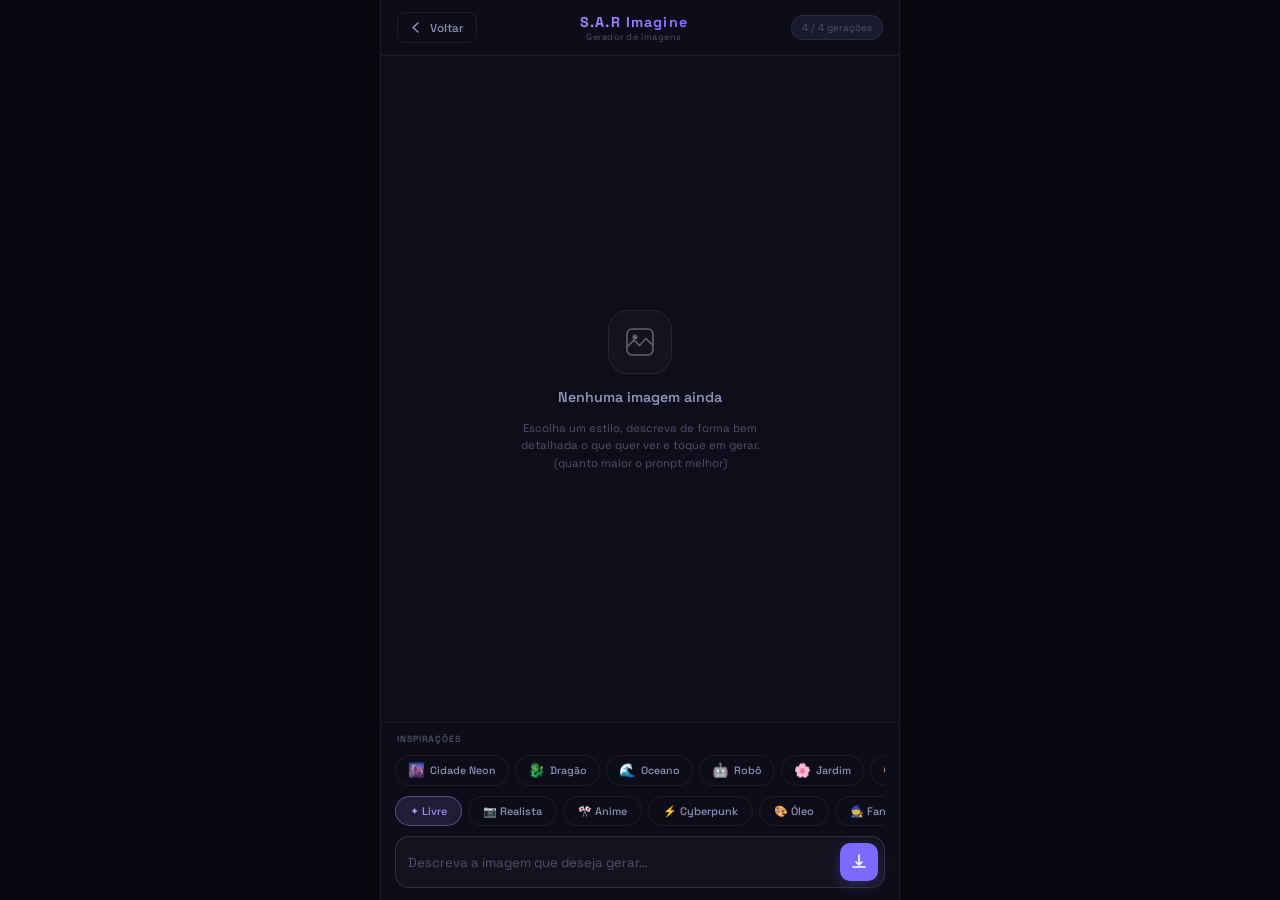
==== imagine.html @ e80d4f23 "Add files via upload" ====
<!DOCTYPE html>
<html lang="pt-br">
<head>
  <meta charset="UTF-8">
  <meta name="viewport" content="width=device-width, initial-scale=1.0, maximum-scale=1.0, user-scalable=no, viewport-fit=cover">
  <meta name="apple-mobile-web-app-capable" content="yes">
  <meta name="theme-color" content="#080810">
  <title>S.A.R Imagine — Evolution Games Studio</title>
  <link href="https://fonts.googleapis.com/css2?family=Space+Grotesk:wght@300;400;500;600;700&family=JetBrains+Mono:wght@400;500&display=swap" rel="stylesheet">
  <style>
    /* ===== DESIGN SYSTEM (espelho do app) ===== */
    :root {
      --bg:        #080810;
      --surface:   #0e0e1a;
      --surface-2: #131320;
      --surface-3: #1a1a2e;
      --border:    rgba(255,255,255,.07);
      --border-2:  rgba(255,255,255,.12);
      --accent:    #7c6aff;
      --accent-2:  #a78bfa;
      --accent-glow: rgba(124,106,255,.25);
      --text:      #f0f0ff;
      --text-2:    #9090b8;
      --text-3:    #50506a;
      --red:       #f87171;
      --radius:    14px;
      --radius-sm: 8px;
      --font:      'Space Grotesk', sans-serif;
      --header-h:  56px;
      --bar-h:     78px;
    }
    *, *::before, *::after {
      margin: 0; padding: 0;
      box-sizing: border-box;
      -webkit-tap-highlight-color: transparent;
    }
    html, body {
      width: 100%; height: 100%;
      background: var(--bg);
      color: var(--text);
      font-family: var(--font);
      overflow: hidden;
      font-size: 15px;
      -webkit-font-smoothing: antialiased;
    }

    /* ===== SHELL ===== */
    .app {
      width: 100%; height: 100dvh;
      max-width: 520px; margin: auto;
      display: flex; flex-direction: column;
      background: var(--surface);
      border-left: 1px solid var(--border);
      border-right: 1px solid var(--border);
      position: relative; overflow: hidden;
    }

    /* ===== HEADER ===== */
    header {
      height: var(--header-h);
      display: flex; align-items: center;
      padding: 0 16px; gap: 12px;
      border-bottom: 1px solid var(--border);
      background: rgba(14,14,26,.9);
      backdrop-filter: blur(16px);
      -webkit-backdrop-filter: blur(16px);
      flex-shrink: 0; z-index: 10;
    }
    .back-btn {
      display: flex; align-items: center; gap: 7px;
      background: none; border: 1px solid var(--border);
      color: var(--text-2); font-family: var(--font);
      font-size: .78rem; font-weight: 500;
      padding: 7px 12px; border-radius: var(--radius-sm);
      cursor: pointer; transition: all .2s; text-decoration: none;
      flex-shrink: 0;
    }
    .back-btn:hover { border-color: var(--accent); color: var(--accent-2); background: rgba(124,106,255,.07); }
    .header-center {
      flex: 1;
      display: flex; flex-direction: column; align-items: center;
    }
    .header-title {
      font-size: .95rem; font-weight: 700;
      letter-spacing: .08em;
      background: linear-gradient(135deg, var(--accent-2), var(--accent));
      -webkit-background-clip: text; -webkit-text-fill-color: transparent;
      background-clip: text;
    }
    .header-sub {
      font-size: .6rem; color: var(--text-3); letter-spacing: .06em;
    }
    .quota-pill {
      font-size: .65rem; color: var(--text-3);
      background: var(--surface-3); border: 1px solid var(--border);
      padding: 5px 10px; border-radius: 20px;
      flex-shrink: 0; white-space: nowrap;
      transition: color .3s, border-color .3s;
    }
    .quota-pill.low { color: var(--red); border-color: rgba(248,113,113,.3); }

    /* ===== GALERIA (área principal) ===== */
    .gallery {
      flex: 1; overflow-y: auto; overflow-x: hidden;
      padding: 16px 14px 12px;
      display: flex; flex-direction: column; gap: 16px;
      scrollbar-width: thin; scrollbar-color: var(--border) transparent;
    }
    .gallery::-webkit-scrollbar { width: 3px; }
    .gallery::-webkit-scrollbar-thumb { background: var(--border); border-radius: 999px; }

    /* Empty state */
    .empty-state {
      flex: 1; display: flex; flex-direction: column;
      align-items: center; justify-content: center;
      gap: 14px; padding: 32px 20px;
      text-align: center; pointer-events: none;
      animation: fadeIn .4s ease;
    }
    .empty-icon {
      width: 64px; height: 64px;
      background: var(--surface-2);
      border: 1px solid var(--border);
      border-radius: 20px;
      display: flex; align-items: center; justify-content: center;
    }
    .empty-icon svg { opacity: .35; }
    .empty-title { font-size: .95rem; font-weight: 600; color: var(--text-2); }
    .empty-desc { font-size: .76rem; color: var(--text-3); line-height: 1.5; max-width: 260px; }

    /* Card de imagem gerada */
    .img-card {
      background: var(--surface-2);
      border: 1px solid var(--border);
      border-radius: 18px;
      overflow: hidden;
      animation: cardIn .35s cubic-bezier(.22,1,.36,1) forwards;
    }
    @keyframes cardIn {
      from { opacity:0; transform: translateY(14px) scale(.97); }
      to   { opacity:1; transform: none; }
    }
    .img-card img {
      width: 100%; display: block;
      object-fit: cover; aspect-ratio: 1;
    }
    .img-card-body { padding: 12px 14px; display: flex; flex-direction: column; gap: 8px; }
    .img-card-prompt {
      font-size: .73rem; color: var(--text-3);
      line-height: 1.45; font-style: italic;
    }
    .img-card-meta {
      display: flex; align-items: center; justify-content: space-between;
    }
    .img-card-style {
      font-size: .65rem; font-weight: 600;
      padding: 3px 9px; border-radius: 20px;
      letter-spacing: .05em;
    }
    .img-card-actions { display: flex; gap: 8px; }
    .dl-btn {
      display: flex; align-items: center; gap: 6px;
      padding: 8px 14px; border-radius: 10px;
      font-size: .73rem; font-weight: 600;
      font-family: var(--font); cursor: pointer;
      background: var(--accent); border: none; color: #fff;
      box-shadow: 0 3px 12px var(--accent-glow);
      transition: all .18s; flex: 1; justify-content: center;
    }
    .dl-btn:hover { background: #9370ff; transform: translateY(-1px); }
    .dl-btn:active { transform: scale(.94); }
    .del-btn {
      width: 36px; height: 36px; border-radius: 10px;
      border: 1px solid var(--border); background: none;
      color: var(--text-3); cursor: pointer;
      display: flex; align-items: center; justify-content: center;
      transition: all .18s;
    }
    .del-btn:hover { border-color: var(--red); color: var(--red); background: rgba(248,113,113,.06); }

    /* Skeleton loading */
    .skeleton-card {
      background: var(--surface-2);
      border: 1px solid var(--border);
      border-radius: 18px; overflow: hidden;
      animation: cardIn .2s ease;
    }
    .skeleton-img {
      width: 100%; aspect-ratio: 1;
      background: var(--surface-3);
      position: relative; overflow: hidden;
      display: flex; flex-direction: column;
      align-items: center; justify-content: center; gap: 14px;
    }
    .skeleton-shimmer {
      position: absolute; inset: 0;
      background: linear-gradient(110deg, transparent 30%, rgba(124,106,255,.1) 50%, transparent 70%);
      background-size: 200% 100%;
      animation: shimmer 1.6s ease-in-out infinite;
    }
    @keyframes shimmer { 0%{background-position:200% 0} 100%{background-position:-200% 0} }
    .skeleton-orbs { display: flex; gap: 10px; position: relative; z-index: 1; }
    .skeleton-orbs span {
      width: 12px; height: 12px; border-radius: 50%;
      background: var(--accent); opacity: .4;
      animation: orbPulse 1.4s ease-in-out infinite;
    }
    .skeleton-orbs span:nth-child(2) { animation-delay: .2s; background: var(--accent-2); }
    .skeleton-orbs span:nth-child(3) { animation-delay: .4s; }
    @keyframes orbPulse { 0%,100%{opacity:.2;transform:scale(.75)} 50%{opacity:1;transform:scale(1.2)} }
    .skeleton-label {
      font-size: .75rem; color: var(--text-3);
      position: relative; z-index: 1; letter-spacing: .06em;
    }
    .skeleton-body { padding: 12px 14px; display: flex; flex-direction: column; gap: 8px; }
    .skeleton-line {
      height: 10px; border-radius: 6px;
      background: var(--surface-3);
      animation: shimmer 1.6s ease-in-out infinite;
    }

    /* ===== PROMPTS PRONTOS ===== */
    .prompts-label {
      font-size: .6rem; font-weight: 600;
      color: var(--text-3); letter-spacing: .1em;
      text-transform: uppercase; padding: 0 2px 2px;
    }
    .prompt-chip {
      flex-shrink: 0; display: flex; align-items: center; gap: 5px;
      padding: 6px 12px; border-radius: 20px;
      border: 1px solid var(--border);
      background: none; color: var(--text-2);
      font-family: var(--font); font-size: .71rem; font-weight: 500;
      cursor: pointer; transition: all .18s; white-space: nowrap;
    }
    .prompt-chip:hover {
      border-color: var(--border-2); color: var(--text);
      background: var(--surface-3);
    }
    .prompt-chip.selected {
      background: rgba(124,106,255,.13);
      border-color: rgba(124,106,255,.4);
      color: var(--accent-2);
    }
    .prompt-chip-emoji { font-size: .9rem; }

    /* ===== SELEÇÃO DE ESTILO ===== */
    .style-row {
      display: flex; gap: 6px;
      overflow-x: auto; padding-bottom: 2px;
      scrollbar-width: none;
    }
    .style-row::-webkit-scrollbar { display: none; }
    .style-chip {
      flex-shrink: 0; padding: 7px 14px;
      border-radius: 20px; border: 1px solid var(--border);
      background: none; color: var(--text-2);
      font-family: var(--font); font-size: .73rem; font-weight: 500;
      cursor: pointer; transition: all .18s; white-space: nowrap;
    }
    .style-chip:hover { border-color: var(--border-2); color: var(--text); }
    .style-chip.active {
      background: rgba(124,106,255,.14);
      border-color: rgba(124,106,255,.45);
      color: var(--accent-2);
    }

    /* ===== INPUT BAR ===== */
    .input-bar {
      flex-shrink: 0;
      border-top: 1px solid var(--border);
      background: rgba(14,14,26,.95);
      backdrop-filter: blur(16px);
      -webkit-backdrop-filter: blur(16px);
      padding: 10px 14px 12px;
      display: flex; flex-direction: column; gap: 8px;
    }
    .input-wrap {
      display: flex; align-items: center; gap: 8px;
      background: var(--surface-2);
      border: 1px solid var(--border-2);
      border-radius: var(--radius);
      padding: 6px 6px 6px 12px;
      transition: border-color .2s, box-shadow .2s;
    }
    .input-wrap:focus-within {
      border-color: var(--accent);
      box-shadow: 0 0 0 3px var(--accent-glow);
    }
    #prompt {
      flex: 1; background: none; border: none;
      color: var(--text); font-size: .875rem;
      font-family: var(--font); outline: none;
      padding: 8px 0; min-height: 36px;
    }
    #prompt::placeholder { color: var(--text-3); }
    .gen-btn {
      width: 38px; height: 38px; border-radius: 10px;
      border: none; background: var(--accent);
      color: #fff; cursor: pointer; flex-shrink: 0;
      display: flex; align-items: center; justify-content: center;
      transition: transform .15s, box-shadow .2s, background .2s;
      box-shadow: 0 4px 14px var(--accent-glow);
    }
    .gen-btn:hover { background: #9370ff; box-shadow: 0 6px 20px rgba(124,106,255,.5); transform: scale(1.04); }
    .gen-btn:active { transform: scale(.92); }
    .gen-btn:disabled { opacity: .45; cursor: not-allowed; transform: none; }

    /* ===== TOAST ===== */
    .toast {
      position: absolute; bottom: calc(var(--bar-h) + 14px);
      left: 50%; transform: translateX(-50%) translateY(10px);
      background: var(--surface-3); border: 1px solid var(--border-2);
      border-radius: 10px; padding: 10px 16px;
      font-size: .77rem; color: var(--text-2);
      white-space: nowrap; z-index: 50;
      opacity: 0; pointer-events: none;
      transition: opacity .2s, transform .2s;
      box-shadow: 0 6px 24px rgba(0,0,0,.5);
    }
    .toast.show { opacity: 1; transform: translateX(-50%) translateY(0); }
    .toast.error { color: var(--red); border-color: rgba(248,113,113,.3); }

    /* ===== UTILS ===== */
    @keyframes fadeIn { from{opacity:0} to{opacity:1} }
    .icon-btn {
      width: 34px; height: 34px; border-radius: var(--radius-sm);
      background: none; border: none; color: var(--text-2);
      cursor: pointer; display: flex; align-items: center; justify-content: center;
      transition: background .2s, color .2s;
    }
    .icon-btn:hover { background: var(--surface-3); color: var(--text); }
  </style>
</head>
<body>
<div class="app">

  <!-- HEADER -->
  <header>
    <a href="index.html" class="back-btn" aria-label="Voltar ao chat">
      <svg width="13" height="13" viewBox="0 0 13 13" fill="none"><path d="M8 2L3 6.5 8 11" stroke="currentColor" stroke-width="1.5" stroke-linecap="round" stroke-linejoin="round"/></svg>
      Voltar
    </a>
    <div class="header-center">
      <div class="header-title">S.A.R Imagine</div>
      <div class="header-sub">Gerador de imagens</div>
    </div>
    <div class="quota-pill" id="quotaPill">— / 4</div>
  </header>

  <!-- GALERIA -->
  <div class="gallery" id="gallery">
    <div class="empty-state" id="emptyState">
      <div class="empty-icon">
        <svg width="30" height="30" viewBox="0 0 30 30" fill="none"><rect x="2" y="2" width="26" height="26" rx="5" stroke="currentColor" stroke-width="1.6"/><circle cx="10" cy="10" r="2.5" fill="currentColor"/><path d="M2 20l7-7 5.5 5.5L21 11.5l7 7" stroke="currentColor" stroke-width="1.6" stroke-linecap="round" stroke-linejoin="round"/></svg>
      </div>
      <div class="empty-title">Nenhuma imagem ainda</div>
      <div class="empty-desc">Escolha um estilo, descreva de forma bem detalhada o que quer ver e toque em gerar.(quanto maior o pronpt melhor)</div>
    </div>
  </div>

  <!-- INPUT BAR -->
  <div class="input-bar">
    <!-- Prompts prontos -->
    <div class="prompts-label">Inspirações</div>
    <div class="style-row" id="promptsRow"></div>

    <!-- Seleção de estilo -->
    <div class="style-row" id="styleRow"></div>

    <!-- Prompt -->
    <div class="input-wrap">
      <input id="prompt" placeholder="Descreva a imagem que deseja gerar…" autocomplete="off" spellcheck="false" aria-label="Prompt de imagem">
      <button class="gen-btn" id="genBtn" aria-label="Gerar imagem">
        <svg width="16" height="16" viewBox="0 0 16 16" fill="none"><path d="M8 1v10M5 8l3 3 3-3" stroke="currentColor" stroke-width="1.6" stroke-linecap="round" stroke-linejoin="round"/><path d="M2 13h12" stroke="currentColor" stroke-width="1.6" stroke-linecap="round"/></svg>
      </button>
    </div>
  </div>

  <div class="toast" id="toast"></div>
</div>

<script>
/* ====================================================
   S.A.R Imagine — gerador de imagens
   Evolution Games Studio
   ==================================================== */

/* ---------- ESTILOS ---------- */
const ESTILOS = [
  { id: "nenhum",      label: "✦ Livre",      cor: "#a78bfa", corBg: "rgba(167,139,250,.12)", sufixo: "" },
  { id: "realista",    label: "📷 Realista",   cor: "#60a5fa", corBg: "rgba(96,165,250,.12)",  sufixo: ", photorealistic, 8K, sharp details, professional photography, DSLR, natural lighting" },
  { id: "anime",       label: "🎌 Anime",      cor: "#f472b6", corBg: "rgba(244,114,182,.12)", sufixo: ", anime style, cel shading, vibrant colors, Studio Ghibli inspired, detailed illustration" },
  { id: "cyberpunk",   label: "⚡ Cyberpunk",  cor: "#34d399", corBg: "rgba(52,211,153,.12)",  sufixo: ", cyberpunk aesthetic, neon lights, rain-soaked streets, dark atmosphere, futuristic, cinematic" },
  { id: "oleo",        label: "🎨 Óleo",       cor: "#fb923c", corBg: "rgba(251,146,60,.12)",  sufixo: ", oil painting style, brushstrokes, classical art, rich textures, Renaissance inspired, museum quality" },
  { id: "fantasia",    label: "🧙 Fantasia",   cor: "#a78bfa", corBg: "rgba(167,139,250,.12)", sufixo: ", epic fantasy art, magical atmosphere, dramatic lighting, detailed world-building, concept art, artstation" },
  { id: "pixel",       label: "👾 Pixel Art",  cor: "#fbbf24", corBg: "rgba(251,191,36,.12)",  sufixo: ", pixel art, 16-bit retro game style, crisp pixels, limited color palette, indie game aesthetic" },
  { id: "minimalista", label: "◻ Minimal",     cor: "#94a3b8", corBg: "rgba(148,163,184,.12)", sufixo: ", minimalist design, clean composition, simple shapes, white background, modern, elegant" }
];

/* ---------- PROMPTS PRONTOS ---------- */
const PROMPTS_PRONTOS = [
  { emoji: "🌆", label: "Cidade Neon",    prompt: "Futuristic neon-lit cyberpunk city at night, rain reflections on wet streets, towering skyscrapers with glowing signs, flying vehicles, fog, cinematic" },
  { emoji: "🐉", label: "Dragão",         prompt: "Majestic dragon perched on a mountain peak at sunset, scales shimmering in gold and crimson, wings spread wide, dramatic clouds, epic fantasy" },
  { emoji: "🌊", label: "Oceano",         prompt: "Underwater kingdom with bioluminescent coral reefs, schools of exotic fish, ancient sunken ruins covered in algae, rays of light piercing deep water" },
  { emoji: "🤖", label: "Robô",           prompt: "Hyper-detailed humanoid robot with transparent chest revealing glowing circuits, sleek silver surface, dramatic studio lighting, sci-fi concept art" },
  { emoji: "🌸", label: "Jardim",         prompt: "Magical japanese garden in cherry blossom season, stone lanterns, koi pond with reflections, soft morning mist, peaceful and ethereal atmosphere" },
  { emoji: "🧠", label: "IA",             prompt: "Abstract visualization of artificial intelligence, glowing neural network nodes, data streams, deep space background, blue and purple energy pulses" },
  { emoji: "⚔️", label: "Guerreiro",      prompt: "Armored warrior standing before a burning fortress at dusk, battle-worn sword raised, dramatic backlighting, smoke and embers in the air, heroic" },
  { emoji: "🌌", label: "Galáxia",        prompt: "Stunning nebula with swirling colors of purple, blue and orange, distant stars, a lone astronaut floating in silence, vast cosmic scale" },
  { emoji: "🏔️", label: "Montanha",       prompt: "Snow-capped mountain range at golden hour, dramatic clouds, pine forests below, crystal clear alpine lake reflection, photorealistic landscape" },
  { emoji: "🦊", label: "Raposa Mística", prompt: "Nine-tailed mystical fox spirit glowing with ethereal blue fire, floating in a moonlit bamboo forest, ancient Japanese mythology, painterly style" },
];

/* ---------- QUOTA ---------- */
const LS_QUOTA  = "sar_img_quota_v2";
const LIMITE    = 4;
const JANELA_MS = 60 * 60 * 1000;

function quotaVazia() { return { usado: 0, inicio: Date.now() }; }
function carregarQuota() {
  try {
    const raw = localStorage.getItem(LS_QUOTA);
    if (!raw) return quotaVazia();
    const q = JSON.parse(raw);
    if (!q.inicio || Date.now() - q.inicio >= JANELA_MS) {
      const nova = quotaVazia();
      localStorage.setItem(LS_QUOTA, JSON.stringify(nova));
      return nova;
    }
    return q;
  } catch { return quotaVazia(); }
}
function salvarQuota(q) { localStorage.setItem(LS_QUOTA, JSON.stringify(q)); }
function restante() { return Math.max(0, LIMITE - carregarQuota().usado); }
function consumir() { const q = carregarQuota(); q.usado++; salvarQuota(q); }
function tempoReset() {
  try {
    const q = JSON.parse(localStorage.getItem(LS_QUOTA));
    if (!q?.inicio) return "1h";
    const r = Math.max(0, JANELA_MS - (Date.now() - q.inicio));
    const m = Math.floor(r / 60000), s = Math.floor((r % 60000) / 1000);
    return m > 0 ? `${m}min` : `${s}s`;
  } catch { return "1h"; }
}

/* ---------- ELEMENTOS ---------- */
const gallery    = document.getElementById("gallery");
const emptyState = document.getElementById("emptyState");
const promptEl   = document.getElementById("prompt");
const genBtn     = document.getElementById("genBtn");
const quotaPill  = document.getElementById("quotaPill");
const toastEl    = document.getElementById("toast");
const styleRow   = document.getElementById("styleRow");
const promptsRow = document.getElementById("promptsRow");

let estiloAtivo = "nenhum";
let gerando = false;
let cardAtual = null; // referência ao único card visível

/* ---------- TOAST ---------- */
let _toastTimer = null;
function showToast(msg, isError = false) {
  toastEl.textContent = msg;
  toastEl.className = "toast" + (isError ? " error" : "");
  requestAnimationFrame(() => toastEl.classList.add("show"));
  clearTimeout(_toastTimer);
  _toastTimer = setTimeout(() => toastEl.classList.remove("show"), 3200);
}

/* ---------- QUOTA UI ---------- */
function atualizarQuotaUI() {
  const r = restante();
  quotaPill.textContent = `${r} / ${LIMITE} gerações`;
  quotaPill.className = "quota-pill" + (r <= 1 ? " low" : "");
  genBtn.disabled = gerando || r <= 0;
}

/* ---------- CHIPS DE ESTILO ---------- */
function renderEstilos() {
  styleRow.innerHTML = "";
  ESTILOS.forEach(e => {
    const chip = document.createElement("button");
    chip.className = "style-chip" + (e.id === estiloAtivo ? " active" : "");
    chip.textContent = e.label;
    if (e.id === estiloAtivo) {
      chip.style.background = e.corBg;
      chip.style.borderColor = e.cor + "70";
      chip.style.color = e.cor;
    }
    chip.onclick = () => { estiloAtivo = e.id; renderEstilos(); };
    styleRow.appendChild(chip);
  });
}

/* ---------- CHIPS DE PROMPTS PRONTOS ---------- */
function renderPrompts() {
  promptsRow.innerHTML = "";
  PROMPTS_PRONTOS.forEach(p => {
    const chip = document.createElement("button");
    chip.className = "prompt-chip";
    chip.innerHTML = `<span class="prompt-chip-emoji">${p.emoji}</span><span>${p.label}</span>`;
    chip.onclick = () => {
      promptEl.value = p.prompt;
      promptEl.focus();
      // feedback visual
      document.querySelectorAll(".prompt-chip").forEach(c => c.classList.remove("selected"));
      chip.classList.add("selected");
    };
    promptsRow.appendChild(chip);
  });
}

/* ---------- URL POLLINATIONS ---------- */
function buildURL(promptTexto) {
  const estilo = ESTILOS.find(e => e.id === estiloAtivo);
  const promptFinal = promptTexto + (estilo?.sufixo || "");
  const seed = Math.floor(Math.random() * 999999);
  return `https://image.pollinations.ai/prompt/${encodeURIComponent(promptFinal)}?width=768&height=768&seed=${seed}&model=flux&nologo=true&enhance=true`;
}

/* ---------- URL → BASE64 ---------- */
async function urlParaBase64(url) {
  return new Promise((resolve, reject) => {
    const img = new Image();
    img.crossOrigin = "anonymous";
    img.onload = () => {
      try {
        const canvas = document.createElement("canvas");
        canvas.width = img.naturalWidth; canvas.height = img.naturalHeight;
        canvas.getContext("2d").drawImage(img, 0, 0);
        resolve(canvas.toDataURL("image/jpeg", 0.87));
      } catch(e) { reject(e); }
    };
    img.onerror = reject;
    img.src = url;
  });
}

/* ---------- SKELETON ---------- */
function criarSkeleton() {
  const card = document.createElement("div");
  card.className = "skeleton-card";
  card.innerHTML = `
    <div class="skeleton-img">
      <div class="skeleton-shimmer"></div>
      <div class="skeleton-orbs"><span></span><span></span><span></span></div>
      <div class="skeleton-label">Gerando imagem…</div>
    </div>
    <div class="skeleton-body">
      <div class="skeleton-line" style="width:72%"></div>
      <div class="skeleton-line" style="width:46%"></div>
    </div>`;
  return card;
}

/* ---------- CARD FINAL ---------- */
function criarCard(url, base64, promptTexto, estiloId) {
  const estilo = ESTILOS.find(e => e.id === estiloId) || ESTILOS[0];
  const card = document.createElement("div");
  card.className = "img-card";

  const img = document.createElement("img");
  img.src = url; img.alt = promptTexto;
  img.style.cssText = "opacity:0;transform:scale(.97);filter:blur(4px);transition:none;";
  requestAnimationFrame(() => requestAnimationFrame(() => {
    img.style.transition = "opacity .5s ease, transform .5s ease, filter .5s ease";
    img.style.opacity = "1"; img.style.transform = "scale(1)"; img.style.filter = "blur(0)";
  }));

  const body = document.createElement("div");
  body.className = "img-card-body";

  const promptDiv = document.createElement("div");
  promptDiv.className = "img-card-prompt";
  promptDiv.textContent = `"${promptTexto}"`;

  const meta = document.createElement("div");
  meta.className = "img-card-meta";

  const styleTag = document.createElement("span");
  styleTag.className = "img-card-style";
  styleTag.textContent = estilo.label;
  styleTag.style.background = estilo.corBg;
  styleTag.style.color = estilo.cor;
  styleTag.style.border = `1px solid ${estilo.cor}40`;

  const actions = document.createElement("div");
  actions.className = "img-card-actions";

  const dlBtn = document.createElement("button");
  dlBtn.className = "dl-btn";
  dlBtn.innerHTML = `<svg width="14" height="14" viewBox="0 0 14 14" fill="none"><path d="M7 1v8M4 6l3 3 3-3M2 11h10" stroke="currentColor" stroke-width="1.5" stroke-linecap="round" stroke-linejoin="round"/></svg> Baixar`;
  dlBtn.onclick = () => {
    const a = document.createElement("a");
    a.href = base64 || url; a.download = `SAR_imagine_${Date.now()}.jpg`; a.click();
    dlBtn.innerHTML = `✓ Baixado`;
    setTimeout(() => { dlBtn.innerHTML = `<svg width="14" height="14" viewBox="0 0 14 14" fill="none"><path d="M7 1v8M4 6l3 3 3-3M2 11h10" stroke="currentColor" stroke-width="1.5" stroke-linecap="round" stroke-linejoin="round"/></svg> Baixar`; }, 2500);
  };

  meta.appendChild(styleTag);
  actions.appendChild(dlBtn);
  body.appendChild(promptDiv);
  body.appendChild(meta);
  body.appendChild(actions);
  card.appendChild(img);
  card.appendChild(body);
  return card;
}

/* ---------- REMOVER CARD ANTERIOR ---------- */
function removerCardAtual(cb) {
  if (!cardAtual) { cb(); return; }
  const old = cardAtual;
  cardAtual = null;
  old.style.transition = "opacity .22s ease, transform .22s ease";
  old.style.opacity = "0";
  old.style.transform = "scale(.96) translateY(-8px)";
  setTimeout(() => { old.remove(); cb(); }, 230);
}

/* ---------- GERAR ---------- */
async function gerar() {
  const txt = promptEl.value.trim();
  if (!txt) { showToast("Descreva a imagem primeiro.", true); return; }
  if (restante() <= 0) { showToast(`Limite atingido. Tente em ${tempoReset()}.`, true); return; }
  if (gerando) return;

  gerando = true;
  genBtn.disabled = true;
  promptEl.disabled = true;
  document.querySelectorAll(".prompt-chip").forEach(c => c.classList.remove("selected"));

  const estiloUsado = estiloAtivo;
  const url = buildURL(txt);

  // Remove card anterior, depois insere skeleton
  removerCardAtual(() => {
    emptyState.style.display = "none";
    const skeleton = criarSkeleton();
    gallery.appendChild(skeleton);
    gallery.scrollTop = gallery.scrollHeight;

    // Carrega imagem
    const img = new Image();
    img.onload = async () => {
      consumir();
      atualizarQuotaUI();

      let base64 = url;
      try { base64 = await urlParaBase64(url); } catch {}

      const card = criarCard(url, base64, txt, estiloUsado);
      skeleton.replaceWith(card);
      cardAtual = card;
      gallery.scrollTop = gallery.scrollHeight;
      promptEl.value = "";
      gerando = false;
      promptEl.disabled = false;
      atualizarQuotaUI();
      promptEl.focus();
    };
    img.onerror = () => {
      skeleton.remove();
      if (!cardAtual) emptyState.style.display = "";
      showToast("Erro ao gerar imagem. Tente novamente.", true);
      gerando = false;
      promptEl.disabled = false;
      atualizarQuotaUI();
    };
    img.src = url;
  });
}

/* ---------- EVENTOS ---------- */
genBtn.onclick = gerar;
promptEl.addEventListener("keypress", e => {
  if (e.key === "Enter" && !e.shiftKey) { e.preventDefault(); gerar(); }
});

/* ---------- INIT ---------- */
renderEstilos();
renderPrompts();
atualizarQuotaUI();
</script>
</body>
</html>
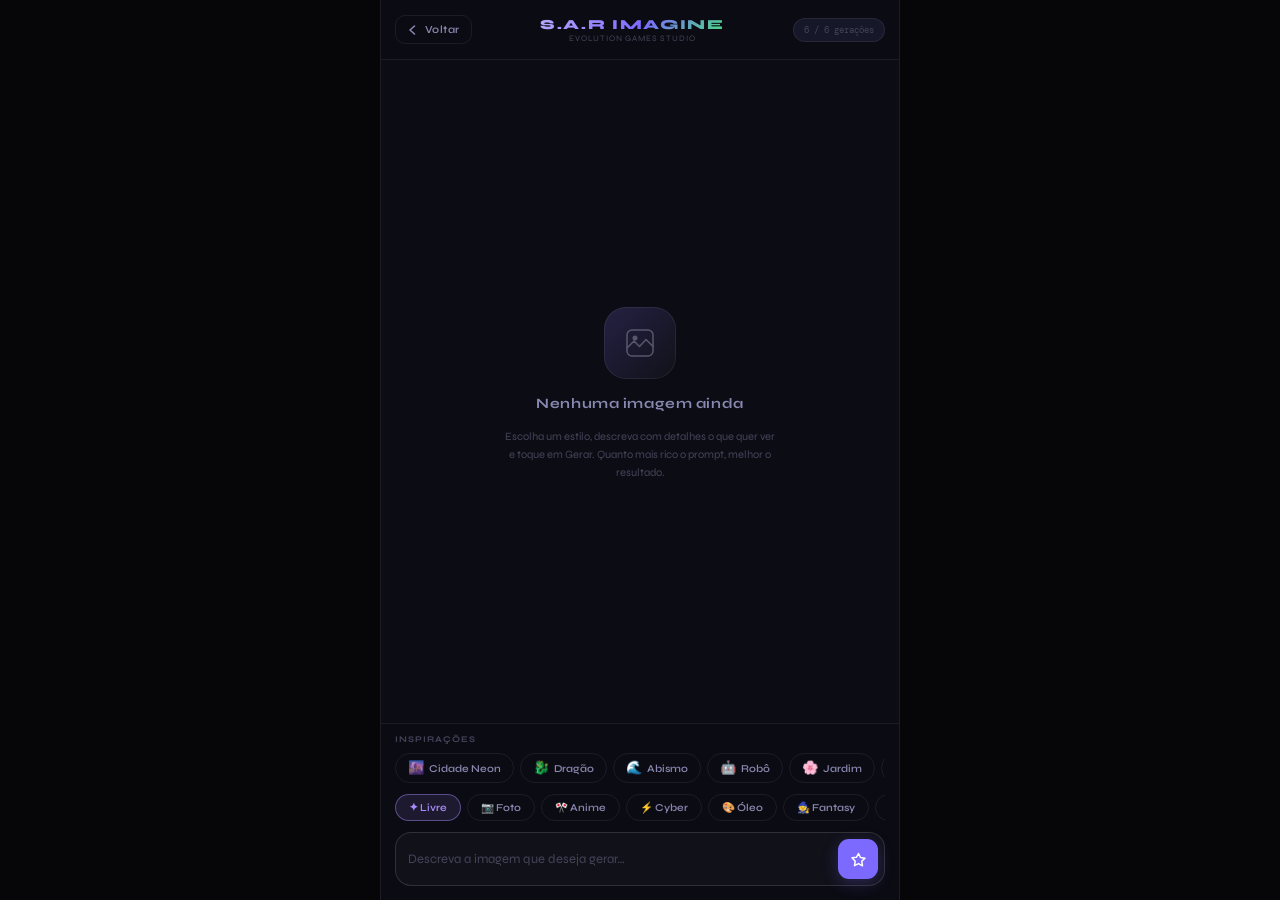
==== commit 628d7fc3: "Add files via upload" ====
--- a/imagine.html
+++ b/imagine.html
@@ -4,332 +4,428 @@
   <meta charset="UTF-8">
   <meta name="viewport" content="width=device-width, initial-scale=1.0, maximum-scale=1.0, user-scalable=no, viewport-fit=cover">
   <meta name="apple-mobile-web-app-capable" content="yes">
-  <meta name="theme-color" content="#080810">
+  <meta name="theme-color" content="#060609">
   <title>S.A.R Imagine — Evolution Games Studio</title>
-  <link href="https://fonts.googleapis.com/css2?family=Space+Grotesk:wght@300;400;500;600;700&family=JetBrains+Mono:wght@400;500&display=swap" rel="stylesheet">
+  <link href="https://fonts.googleapis.com/css2?family=Syne:wght@400;600;700;800&family=DM+Mono:wght@400;500&display=swap" rel="stylesheet">
   <style>
-    /* ===== DESIGN SYSTEM (espelho do app) ===== */
     :root {
-      --bg:        #080810;
-      --surface:   #0e0e1a;
-      --surface-2: #131320;
-      --surface-3: #1a1a2e;
+      --bg:        #060609;
+      --surface:   #0c0c14;
+      --surface-2: #111119;
+      --surface-3: #17172a;
       --border:    rgba(255,255,255,.07);
-      --border-2:  rgba(255,255,255,.12);
+      --border-2:  rgba(255,255,255,.13);
       --accent:    #7c6aff;
-      --accent-2:  #a78bfa;
+      --accent-2:  #b8aaff;
+      --accent-3:  #4ade80;
       --accent-glow: rgba(124,106,255,.25);
-      --text:      #f0f0ff;
-      --text-2:    #9090b8;
-      --text-3:    #50506a;
+      --text:      #eeeeff;
+      --text-2:    #8888b0;
+      --text-3:    #44445a;
       --red:       #f87171;
-      --radius:    14px;
-      --radius-sm: 8px;
-      --font:      'Space Grotesk', sans-serif;
-      --header-h:  56px;
-      --bar-h:     78px;
-    }
-    *, *::before, *::after {
-      margin: 0; padding: 0;
-      box-sizing: border-box;
-      -webkit-tap-highlight-color: transparent;
-    }
+      --radius:    16px;
+      --radius-sm: 10px;
+      --font:      'Syne', sans-serif;
+      --mono:      'DM Mono', monospace;
+      --header-h:  60px;
+    }
+    *, *::before, *::after { margin:0; padding:0; box-sizing:border-box; -webkit-tap-highlight-color:transparent; }
     html, body {
-      width: 100%; height: 100%;
-      background: var(--bg);
-      color: var(--text);
-      font-family: var(--font);
-      overflow: hidden;
-      font-size: 15px;
-      -webkit-font-smoothing: antialiased;
+      width:100%; height:100%;
+      background:var(--bg); color:var(--text);
+      font-family:var(--font); overflow:hidden;
+      font-size:15px; -webkit-font-smoothing:antialiased;
     }
 
     /* ===== SHELL ===== */
     .app {
-      width: 100%; height: 100dvh;
-      max-width: 520px; margin: auto;
-      display: flex; flex-direction: column;
-      background: var(--surface);
-      border-left: 1px solid var(--border);
-      border-right: 1px solid var(--border);
-      position: relative; overflow: hidden;
+      width:100%; height:100dvh;
+      max-width:520px; margin:auto;
+      display:flex; flex-direction:column;
+      background:var(--surface);
+      border-left:1px solid var(--border);
+      border-right:1px solid var(--border);
+      position:relative; overflow:hidden;
     }
 
     /* ===== HEADER ===== */
     header {
-      height: var(--header-h);
-      display: flex; align-items: center;
-      padding: 0 16px; gap: 12px;
-      border-bottom: 1px solid var(--border);
-      background: rgba(14,14,26,.9);
-      backdrop-filter: blur(16px);
-      -webkit-backdrop-filter: blur(16px);
-      flex-shrink: 0; z-index: 10;
+      height:var(--header-h);
+      display:flex; align-items:center;
+      padding:0 14px; gap:10px;
+      border-bottom:1px solid var(--border);
+      background:rgba(12,12,20,.94);
+      backdrop-filter:blur(20px);
+      -webkit-backdrop-filter:blur(20px);
+      flex-shrink:0; z-index:10;
     }
     .back-btn {
-      display: flex; align-items: center; gap: 7px;
-      background: none; border: 1px solid var(--border);
-      color: var(--text-2); font-family: var(--font);
-      font-size: .78rem; font-weight: 500;
-      padding: 7px 12px; border-radius: var(--radius-sm);
-      cursor: pointer; transition: all .2s; text-decoration: none;
-      flex-shrink: 0;
-    }
-    .back-btn:hover { border-color: var(--accent); color: var(--accent-2); background: rgba(124,106,255,.07); }
-    .header-center {
-      flex: 1;
-      display: flex; flex-direction: column; align-items: center;
-    }
+      display:flex; align-items:center; gap:6px;
+      background:none; border:1px solid var(--border);
+      color:var(--text-2); font-family:var(--font);
+      font-size:.72rem; font-weight:600;
+      padding:7px 11px; border-radius:var(--radius-sm);
+      cursor:pointer; transition:all .2s; text-decoration:none;
+      flex-shrink:0; letter-spacing:.04em;
+    }
+    .back-btn:hover { border-color:var(--accent); color:var(--accent-2); background:rgba(124,106,255,.08); }
+    .header-center { flex:1; display:flex; flex-direction:column; align-items:center; }
     .header-title {
-      font-size: .95rem; font-weight: 700;
-      letter-spacing: .08em;
-      background: linear-gradient(135deg, var(--accent-2), var(--accent));
-      -webkit-background-clip: text; -webkit-text-fill-color: transparent;
-      background-clip: text;
-    }
-    .header-sub {
-      font-size: .6rem; color: var(--text-3); letter-spacing: .06em;
-    }
+      font-size:.92rem; font-weight:800;
+      letter-spacing:.12em; text-transform:uppercase;
+      background:linear-gradient(135deg,#b8aaff 0%,#7c6aff 55%,#4ade80 100%);
+      -webkit-background-clip:text; -webkit-text-fill-color:transparent; background-clip:text;
+    }
+    .header-sub { font-size:.56rem; color:var(--text-3); letter-spacing:.1em; text-transform:uppercase; }
     .quota-pill {
-      font-size: .65rem; color: var(--text-3);
-      background: var(--surface-3); border: 1px solid var(--border);
-      padding: 5px 10px; border-radius: 20px;
-      flex-shrink: 0; white-space: nowrap;
-      transition: color .3s, border-color .3s;
-    }
-    .quota-pill.low { color: var(--red); border-color: rgba(248,113,113,.3); }
-
-    /* ===== GALERIA (área principal) ===== */
+      font-size:.62rem; color:var(--text-3); font-family:var(--mono);
+      background:var(--surface-3); border:1px solid var(--border);
+      padding:5px 10px; border-radius:20px;
+      flex-shrink:0; white-space:nowrap;
+      transition:color .3s, border-color .3s;
+    }
+    .quota-pill.low { color:var(--red); border-color:rgba(248,113,113,.3); }
+
+    /* ===== GALLERY ===== */
     .gallery {
-      flex: 1; overflow-y: auto; overflow-x: hidden;
-      padding: 16px 14px 12px;
-      display: flex; flex-direction: column; gap: 16px;
-      scrollbar-width: thin; scrollbar-color: var(--border) transparent;
-    }
-    .gallery::-webkit-scrollbar { width: 3px; }
-    .gallery::-webkit-scrollbar-thumb { background: var(--border); border-radius: 999px; }
+      flex:1; overflow-y:auto; overflow-x:hidden;
+      padding:16px 14px 10px;
+      display:flex; flex-direction:column; gap:16px;
+      scrollbar-width:thin; scrollbar-color:var(--border) transparent;
+    }
+    .gallery::-webkit-scrollbar { width:3px; }
+    .gallery::-webkit-scrollbar-thumb { background:var(--border-2); border-radius:999px; }
 
     /* Empty state */
     .empty-state {
-      flex: 1; display: flex; flex-direction: column;
-      align-items: center; justify-content: center;
-      gap: 14px; padding: 32px 20px;
-      text-align: center; pointer-events: none;
-      animation: fadeIn .4s ease;
+      flex:1; display:flex; flex-direction:column;
+      align-items:center; justify-content:center;
+      gap:16px; padding:40px 24px;
+      text-align:center; pointer-events:none;
+      animation:fadeIn .5s ease;
+      min-height:220px;
     }
     .empty-icon {
-      width: 64px; height: 64px;
-      background: var(--surface-2);
-      border: 1px solid var(--border);
-      border-radius: 20px;
-      display: flex; align-items: center; justify-content: center;
-    }
-    .empty-icon svg { opacity: .35; }
-    .empty-title { font-size: .95rem; font-weight: 600; color: var(--text-2); }
-    .empty-desc { font-size: .76rem; color: var(--text-3); line-height: 1.5; max-width: 260px; }
-
-    /* Card de imagem gerada */
+      width:72px; height:72px;
+      background:var(--surface-2);
+      border:1px solid var(--border);
+      border-radius:22px;
+      display:flex; align-items:center; justify-content:center;
+      position:relative;
+      animation:emptyFloat 3s ease-in-out infinite;
+    }
+    @keyframes emptyFloat {
+      0%,100% { transform:translateY(0); }
+      50%      { transform:translateY(-6px); }
+    }
+    .empty-icon::after {
+      content:'';
+      position:absolute; inset:-1px; border-radius:22px;
+      background:linear-gradient(135deg,rgba(124,106,255,.18),transparent);
+      pointer-events:none;
+    }
+    .empty-icon svg { opacity:.3; }
+    .empty-title { font-size:.95rem; font-weight:700; color:var(--text-2); letter-spacing:.04em; }
+    .empty-desc { font-size:.74rem; color:var(--text-3); line-height:1.6; max-width:270px; }
+
+    /* ===== IMAGE CARD ===== */
     .img-card {
-      background: var(--surface-2);
-      border: 1px solid var(--border);
-      border-radius: 18px;
-      overflow: hidden;
-      animation: cardIn .35s cubic-bezier(.22,1,.36,1) forwards;
+      background:var(--surface-2);
+      border:1px solid var(--border);
+      border-radius:20px;
+      overflow:hidden;
+      animation:cardIn .45s cubic-bezier(.22,1,.36,1) forwards;
+      position:relative;
     }
     @keyframes cardIn {
-      from { opacity:0; transform: translateY(14px) scale(.97); }
-      to   { opacity:1; transform: none; }
-    }
-    .img-card img {
-      width: 100%; display: block;
-      object-fit: cover; aspect-ratio: 1;
-    }
-    .img-card-body { padding: 12px 14px; display: flex; flex-direction: column; gap: 8px; }
+      from { opacity:0; transform:translateY(22px) scale(.95); }
+      to   { opacity:1; transform:none; }
+    }
+
+    /* Image wrapper with persistent download overlay */
+    .img-wrapper {
+      position:relative;
+      overflow:hidden;
+    }
+    .img-wrapper img {
+      width:100%; display:block;
+      object-fit:cover;
+    }
+    /* Download overlay — sempre visível */
+    .img-overlay {
+      position:absolute;
+      bottom:0; left:0; right:0;
+      padding:30px 12px 12px;
+      background:linear-gradient(to top, rgba(0,0,0,.82) 0%, rgba(0,0,0,.4) 60%, transparent 100%);
+      display:flex; align-items:flex-end; justify-content:space-between; gap:8px;
+    }
+    .overlay-dl-btn {
+      display:flex; align-items:center; gap:7px;
+      padding:9px 18px;
+      border-radius:12px;
+      font-size:.78rem; font-weight:700;
+      font-family:var(--font); cursor:pointer;
+      background:var(--accent);
+      border:none; color:#fff;
+      box-shadow:0 4px 18px var(--accent-glow);
+      transition:all .18s; letter-spacing:.04em;
+      flex:1; justify-content:center;
+    }
+    .overlay-dl-btn:hover { background:#9370ff; transform:translateY(-1px); box-shadow:0 6px 26px var(--accent-glow); }
+    .overlay-dl-btn:active { transform:scale(.92); }
+    .overlay-dl-btn.done { background:var(--accent-3); box-shadow:0 4px 18px rgba(74,222,128,.3); }
+    .overlay-share-btn {
+      width:40px; height:40px;
+      border-radius:12px;
+      background:rgba(255,255,255,.12);
+      border:1px solid rgba(255,255,255,.18);
+      color:#fff; cursor:pointer;
+      display:flex; align-items:center; justify-content:center;
+      transition:all .18s; flex-shrink:0;
+      backdrop-filter:blur(8px);
+    }
+    .overlay-share-btn:hover { background:rgba(255,255,255,.2); }
+    .overlay-share-btn:active { transform:scale(.9); }
+
+    /* Style badge on image */
+    .img-style-badge {
+      position:absolute; top:10px; left:10px;
+      font-size:.6rem; font-weight:700;
+      padding:4px 10px; border-radius:20px;
+      letter-spacing:.06em; text-transform:uppercase;
+      backdrop-filter:blur(8px);
+      border:1px solid rgba(255,255,255,.12);
+    }
+
+    .img-card-body { padding:10px 14px 12px; display:flex; flex-direction:column; gap:6px; }
     .img-card-prompt {
-      font-size: .73rem; color: var(--text-3);
-      line-height: 1.45; font-style: italic;
-    }
-    .img-card-meta {
-      display: flex; align-items: center; justify-content: space-between;
-    }
-    .img-card-style {
-      font-size: .65rem; font-weight: 600;
-      padding: 3px 9px; border-radius: 20px;
-      letter-spacing: .05em;
-    }
-    .img-card-actions { display: flex; gap: 8px; }
-    .dl-btn {
-      display: flex; align-items: center; gap: 6px;
-      padding: 8px 14px; border-radius: 10px;
-      font-size: .73rem; font-weight: 600;
-      font-family: var(--font); cursor: pointer;
-      background: var(--accent); border: none; color: #fff;
-      box-shadow: 0 3px 12px var(--accent-glow);
-      transition: all .18s; flex: 1; justify-content: center;
-    }
-    .dl-btn:hover { background: #9370ff; transform: translateY(-1px); }
-    .dl-btn:active { transform: scale(.94); }
-    .del-btn {
-      width: 36px; height: 36px; border-radius: 10px;
-      border: 1px solid var(--border); background: none;
-      color: var(--text-3); cursor: pointer;
-      display: flex; align-items: center; justify-content: center;
-      transition: all .18s;
-    }
-    .del-btn:hover { border-color: var(--red); color: var(--red); background: rgba(248,113,113,.06); }
-
-    /* Skeleton loading */
+      font-size:.69rem; color:var(--text-3);
+      line-height:1.5; font-family:var(--mono);
+    }
+
+    /* ===== SKELETON — NOVA ANIMAÇÃO ===== */
     .skeleton-card {
-      background: var(--surface-2);
-      border: 1px solid var(--border);
-      border-radius: 18px; overflow: hidden;
-      animation: cardIn .2s ease;
+      background:var(--surface-2);
+      border:1px solid rgba(124,106,255,.2);
+      border-radius:20px; overflow:hidden;
+      animation:cardIn .2s ease;
+      box-shadow:0 0 0 1px rgba(124,106,255,.05), 0 0 40px rgba(124,106,255,.06);
     }
     .skeleton-img {
-      width: 100%; aspect-ratio: 1;
-      background: var(--surface-3);
-      position: relative; overflow: hidden;
-      display: flex; flex-direction: column;
-      align-items: center; justify-content: center; gap: 14px;
-    }
-    .skeleton-shimmer {
-      position: absolute; inset: 0;
-      background: linear-gradient(110deg, transparent 30%, rgba(124,106,255,.1) 50%, transparent 70%);
-      background-size: 200% 100%;
-      animation: shimmer 1.6s ease-in-out infinite;
-    }
-    @keyframes shimmer { 0%{background-position:200% 0} 100%{background-position:-200% 0} }
-    .skeleton-orbs { display: flex; gap: 10px; position: relative; z-index: 1; }
-    .skeleton-orbs span {
-      width: 12px; height: 12px; border-radius: 50%;
-      background: var(--accent); opacity: .4;
-      animation: orbPulse 1.4s ease-in-out infinite;
-    }
-    .skeleton-orbs span:nth-child(2) { animation-delay: .2s; background: var(--accent-2); }
-    .skeleton-orbs span:nth-child(3) { animation-delay: .4s; }
-    @keyframes orbPulse { 0%,100%{opacity:.2;transform:scale(.75)} 50%{opacity:1;transform:scale(1.2)} }
-    .skeleton-label {
-      font-size: .75rem; color: var(--text-3);
-      position: relative; z-index: 1; letter-spacing: .06em;
-    }
-    .skeleton-body { padding: 12px 14px; display: flex; flex-direction: column; gap: 8px; }
+      width:100%; aspect-ratio:1;
+      background:var(--surface-3);
+      position:relative; overflow:hidden;
+      display:flex; flex-direction:column;
+      align-items:center; justify-content:center; gap:24px;
+    }
+
+    /* Fundo animado com partículas */
+    .sk-bg {
+      position:absolute; inset:0;
+      background:
+        radial-gradient(ellipse 60% 40% at 30% 40%, rgba(124,106,255,.08) 0%, transparent 70%),
+        radial-gradient(ellipse 40% 60% at 70% 60%, rgba(74,222,128,.05) 0%, transparent 70%);
+      animation:skBgPulse 3s ease-in-out infinite alternate;
+    }
+    @keyframes skBgPulse {
+      from { opacity:.6; transform:scale(1); }
+      to   { opacity:1;  transform:scale(1.04); }
+    }
+
+    /* Shimmer diagonal */
+    .sk-shimmer {
+      position:absolute; inset:0;
+      background:linear-gradient(115deg, transparent 20%, rgba(124,106,255,.07) 45%, rgba(184,170,255,.12) 50%, rgba(124,106,255,.07) 55%, transparent 80%);
+      background-size:300% 100%;
+      animation:skShimmer 2.2s ease-in-out infinite;
+    }
+    @keyframes skShimmer {
+      0%   { background-position:200% 0; }
+      100% { background-position:-100% 0; }
+    }
+
+    /* Anel principal com raios */
+    .sk-ring-wrap {
+      position:relative; width:72px; height:72px; z-index:2;
+    }
+    .sk-ring-outer {
+      position:absolute; inset:0;
+      border-radius:50%;
+      border:2px solid rgba(124,106,255,.12);
+      border-top-color:var(--accent);
+      border-right-color:rgba(184,170,255,.5);
+      animation:skSpin 1.1s cubic-bezier(.6,.2,.4,.8) infinite;
+    }
+    .sk-ring-inner {
+      position:absolute; inset:10px;
+      border-radius:50%;
+      border:1.5px solid rgba(124,106,255,.07);
+      border-bottom-color:var(--accent-2);
+      animation:skSpin 1.7s cubic-bezier(.5,.1,.5,.9) infinite reverse;
+    }
+    .sk-ring-dot {
+      position:absolute; inset:0;
+      display:flex; align-items:center; justify-content:center;
+    }
+    .sk-ring-dot::after {
+      content:'';
+      width:8px; height:8px; border-radius:50%;
+      background:var(--accent);
+      box-shadow:0 0 12px var(--accent), 0 0 24px var(--accent-glow);
+      animation:skDotPulse 1.1s ease-in-out infinite;
+    }
+    @keyframes skSpin { to { transform:rotate(360deg); } }
+    @keyframes skDotPulse {
+      0%,100% { opacity:.6; transform:scale(.8); }
+      50%     { opacity:1;  transform:scale(1.2); }
+    }
+
+    /* Texto de status + progresso */
+    .sk-status { position:relative; z-index:2; display:flex; flex-direction:column; align-items:center; gap:10px; }
+    .sk-label {
+      font-size:.72rem; color:var(--accent-2);
+      font-family:var(--mono); letter-spacing:.1em;
+      animation:skLabelFade 2s ease-in-out infinite;
+    }
+    @keyframes skLabelFade {
+      0%,100% { opacity:.5; }
+      50%     { opacity:1; }
+    }
+    .sk-progress-track {
+      width:100px; height:2px;
+      background:rgba(255,255,255,.06);
+      border-radius:99px; overflow:hidden;
+    }
+    .sk-progress-bar {
+      height:100%; width:0%;
+      background:linear-gradient(90deg, var(--accent), var(--accent-2));
+      border-radius:99px;
+      box-shadow:0 0 8px var(--accent-glow);
+      transition:width .4s ease;
+    }
+
+    /* Partículas flutuantes */
+    .sk-particles { position:absolute; inset:0; z-index:1; pointer-events:none; }
+    .sk-p {
+      position:absolute;
+      width:3px; height:3px; border-radius:50%;
+      background:var(--accent);
+      animation:skFloat var(--dur) ease-in-out infinite;
+      animation-delay:var(--delay);
+      left:var(--x); top:var(--y);
+      opacity:0;
+    }
+    @keyframes skFloat {
+      0%   { opacity:0;    transform:translateY(0) scale(0); }
+      20%  { opacity:.7;   transform:translateY(-8px) scale(1); }
+      80%  { opacity:.4;   transform:translateY(-24px) scale(.6); }
+      100% { opacity:0;    transform:translateY(-40px) scale(0); }
+    }
+
+    .skeleton-body { padding:12px 14px; display:flex; flex-direction:column; gap:8px; }
     .skeleton-line {
-      height: 10px; border-radius: 6px;
-      background: var(--surface-3);
-      animation: shimmer 1.6s ease-in-out infinite;
-    }
-
-    /* ===== PROMPTS PRONTOS ===== */
-    .prompts-label {
-      font-size: .6rem; font-weight: 600;
-      color: var(--text-3); letter-spacing: .1em;
-      text-transform: uppercase; padding: 0 2px 2px;
-    }
+      height:9px; border-radius:6px;
+      background:var(--surface-3);
+      background:linear-gradient(90deg, var(--surface-3) 0%, rgba(124,106,255,.08) 50%, var(--surface-3) 100%);
+      background-size:200% 100%;
+      animation:skShimmer 1.8s ease-in-out infinite;
+    }
+
+    /* ===== PROMPTS / STYLES ===== */
+    .section-label {
+      font-size:.58rem; font-weight:700;
+      color:var(--text-3); letter-spacing:.12em;
+      text-transform:uppercase;
+    }
+    .chips-row {
+      display:flex; gap:6px;
+      overflow-x:auto; padding-bottom:2px;
+      scrollbar-width:none;
+    }
+    .chips-row::-webkit-scrollbar { display:none; }
     .prompt-chip {
-      flex-shrink: 0; display: flex; align-items: center; gap: 5px;
-      padding: 6px 12px; border-radius: 20px;
-      border: 1px solid var(--border);
-      background: none; color: var(--text-2);
-      font-family: var(--font); font-size: .71rem; font-weight: 500;
-      cursor: pointer; transition: all .18s; white-space: nowrap;
-    }
-    .prompt-chip:hover {
-      border-color: var(--border-2); color: var(--text);
-      background: var(--surface-3);
-    }
-    .prompt-chip.selected {
-      background: rgba(124,106,255,.13);
-      border-color: rgba(124,106,255,.4);
-      color: var(--accent-2);
-    }
-    .prompt-chip-emoji { font-size: .9rem; }
-
-    /* ===== SELEÇÃO DE ESTILO ===== */
-    .style-row {
-      display: flex; gap: 6px;
-      overflow-x: auto; padding-bottom: 2px;
-      scrollbar-width: none;
-    }
-    .style-row::-webkit-scrollbar { display: none; }
+      flex-shrink:0; display:flex; align-items:center; gap:5px;
+      padding:6px 12px; border-radius:20px;
+      border:1px solid var(--border);
+      background:none; color:var(--text-2);
+      font-family:var(--font); font-size:.7rem; font-weight:600;
+      cursor:pointer; transition:all .18s; white-space:nowrap;
+    }
+    .prompt-chip:hover { border-color:var(--border-2); color:var(--text); background:var(--surface-3); }
+    .prompt-chip.selected { background:rgba(124,106,255,.13); border-color:rgba(124,106,255,.4); color:var(--accent-2); }
+    .prompt-chip-emoji { font-size:.88rem; }
     .style-chip {
-      flex-shrink: 0; padding: 7px 14px;
-      border-radius: 20px; border: 1px solid var(--border);
-      background: none; color: var(--text-2);
-      font-family: var(--font); font-size: .73rem; font-weight: 500;
-      cursor: pointer; transition: all .18s; white-space: nowrap;
-    }
-    .style-chip:hover { border-color: var(--border-2); color: var(--text); }
-    .style-chip.active {
-      background: rgba(124,106,255,.14);
-      border-color: rgba(124,106,255,.45);
-      color: var(--accent-2);
-    }
+      flex-shrink:0; padding:6px 13px;
+      border-radius:20px; border:1px solid var(--border);
+      background:none; color:var(--text-2);
+      font-family:var(--font); font-size:.7rem; font-weight:600;
+      cursor:pointer; transition:all .18s; white-space:nowrap;
+    }
+    .style-chip:hover { border-color:var(--border-2); color:var(--text); }
 
     /* ===== INPUT BAR ===== */
     .input-bar {
-      flex-shrink: 0;
-      border-top: 1px solid var(--border);
-      background: rgba(14,14,26,.95);
-      backdrop-filter: blur(16px);
-      -webkit-backdrop-filter: blur(16px);
-      padding: 10px 14px 12px;
-      display: flex; flex-direction: column; gap: 8px;
-    }
+      flex-shrink:0;
+      border-top:1px solid var(--border);
+      background:rgba(12,12,20,.97);
+      backdrop-filter:blur(20px);
+      -webkit-backdrop-filter:blur(20px);
+      padding:10px 14px 14px;
+      display:flex; flex-direction:column; gap:9px;
+    }
+
+    /* Resolution — removido da UI, fixo em 768x768 */
+
+    /* Input wrap */
     .input-wrap {
-      display: flex; align-items: center; gap: 8px;
-      background: var(--surface-2);
-      border: 1px solid var(--border-2);
-      border-radius: var(--radius);
-      padding: 6px 6px 6px 12px;
-      transition: border-color .2s, box-shadow .2s;
+      display:flex; align-items:center; gap:8px;
+      background:var(--surface-2);
+      border:1px solid var(--border-2);
+      border-radius:var(--radius);
+      padding:6px 6px 6px 12px;
+      transition:border-color .2s, box-shadow .2s;
     }
     .input-wrap:focus-within {
-      border-color: var(--accent);
-      box-shadow: 0 0 0 3px var(--accent-glow);
+      border-color:var(--accent);
+      box-shadow:0 0 0 3px var(--accent-glow);
     }
     #prompt {
-      flex: 1; background: none; border: none;
-      color: var(--text); font-size: .875rem;
-      font-family: var(--font); outline: none;
-      padding: 8px 0; min-height: 36px;
-    }
-    #prompt::placeholder { color: var(--text-3); }
+      flex:1; background:none; border:none;
+      color:var(--text); font-size:.86rem;
+      font-family:var(--font); outline:none;
+      padding:8px 0; min-height:36px;
+    }
+    #prompt::placeholder { color:var(--text-3); }
     .gen-btn {
-      width: 38px; height: 38px; border-radius: 10px;
-      border: none; background: var(--accent);
-      color: #fff; cursor: pointer; flex-shrink: 0;
-      display: flex; align-items: center; justify-content: center;
-      transition: transform .15s, box-shadow .2s, background .2s;
-      box-shadow: 0 4px 14px var(--accent-glow);
-    }
-    .gen-btn:hover { background: #9370ff; box-shadow: 0 6px 20px rgba(124,106,255,.5); transform: scale(1.04); }
-    .gen-btn:active { transform: scale(.92); }
-    .gen-btn:disabled { opacity: .45; cursor: not-allowed; transform: none; }
+      width:40px; height:40px; border-radius:11px;
+      border:none; background:var(--accent);
+      color:#fff; cursor:pointer; flex-shrink:0;
+      display:flex; align-items:center; justify-content:center;
+      transition:transform .15s, box-shadow .2s, background .2s;
+      box-shadow:0 4px 16px var(--accent-glow);
+    }
+    .gen-btn:hover { filter:brightness(1.15); transform:scale(1.05); box-shadow:0 6px 24px var(--accent-glow); }
+    .gen-btn:active { transform:scale(.9); }
+    .gen-btn:disabled { opacity:.4; cursor:not-allowed; transform:none !important; }
 
     /* ===== TOAST ===== */
     .toast {
-      position: absolute; bottom: calc(var(--bar-h) + 14px);
-      left: 50%; transform: translateX(-50%) translateY(10px);
-      background: var(--surface-3); border: 1px solid var(--border-2);
-      border-radius: 10px; padding: 10px 16px;
-      font-size: .77rem; color: var(--text-2);
-      white-space: nowrap; z-index: 50;
-      opacity: 0; pointer-events: none;
-      transition: opacity .2s, transform .2s;
-      box-shadow: 0 6px 24px rgba(0,0,0,.5);
-    }
-    .toast.show { opacity: 1; transform: translateX(-50%) translateY(0); }
-    .toast.error { color: var(--red); border-color: rgba(248,113,113,.3); }
-
-    /* ===== UTILS ===== */
+      position:absolute; bottom:90px;
+      left:50%; transform:translateX(-50%) translateY(10px);
+      background:var(--surface-3); border:1px solid var(--border-2);
+      border-radius:12px; padding:10px 18px;
+      font-size:.75rem; color:var(--text-2);
+      white-space:nowrap; z-index:200;
+      opacity:0; pointer-events:none;
+      transition:opacity .22s, transform .22s;
+      box-shadow:0 8px 28px rgba(0,0,0,.6);
+      font-family:var(--mono);
+    }
+    .toast.show { opacity:1; transform:translateX(-50%) translateY(0); }
+    .toast.error   { color:var(--red);      border-color:rgba(248,113,113,.3); }
+    .toast.success { color:var(--accent-3); border-color:rgba(74,222,128,.3); }
+
     @keyframes fadeIn { from{opacity:0} to{opacity:1} }
-    .icon-btn {
-      width: 34px; height: 34px; border-radius: var(--radius-sm);
-      background: none; border: none; color: var(--text-2);
-      cursor: pointer; display: flex; align-items: center; justify-content: center;
-      transition: background .2s, color .2s;
-    }
-    .icon-btn:hover { background: var(--surface-3); color: var(--text); }
   </style>
 </head>
 <body>
@@ -337,42 +433,39 @@
 
   <!-- HEADER -->
   <header>
-    <a href="index.html" class="back-btn" aria-label="Voltar ao chat">
-      <svg width="13" height="13" viewBox="0 0 13 13" fill="none"><path d="M8 2L3 6.5 8 11" stroke="currentColor" stroke-width="1.5" stroke-linecap="round" stroke-linejoin="round"/></svg>
+    <a href="index.html" class="back-btn" aria-label="Voltar">
+      <svg width="12" height="12" viewBox="0 0 12 12" fill="none"><path d="M7.5 2L3 6 7.5 10" stroke="currentColor" stroke-width="1.6" stroke-linecap="round" stroke-linejoin="round"/></svg>
       Voltar
     </a>
     <div class="header-center">
       <div class="header-title">S.A.R Imagine</div>
-      <div class="header-sub">Gerador de imagens</div>
+      <div class="header-sub">Evolution Games Studio</div>
     </div>
-    <div class="quota-pill" id="quotaPill">— / 4</div>
+    <div class="quota-pill" id="quotaPill">— / 6</div>
   </header>
 
-  <!-- GALERIA -->
+  <!-- GALLERY -->
   <div class="gallery" id="gallery">
     <div class="empty-state" id="emptyState">
       <div class="empty-icon">
-        <svg width="30" height="30" viewBox="0 0 30 30" fill="none"><rect x="2" y="2" width="26" height="26" rx="5" stroke="currentColor" stroke-width="1.6"/><circle cx="10" cy="10" r="2.5" fill="currentColor"/><path d="M2 20l7-7 5.5 5.5L21 11.5l7 7" stroke="currentColor" stroke-width="1.6" stroke-linecap="round" stroke-linejoin="round"/></svg>
+        <svg width="30" height="30" viewBox="0 0 30 30" fill="none"><rect x="2" y="2" width="26" height="26" rx="5" stroke="currentColor" stroke-width="1.5"/><circle cx="10" cy="10" r="2.5" fill="currentColor"/><path d="M2 20l7-7 5.5 5.5L21 11.5l7 7" stroke="currentColor" stroke-width="1.5" stroke-linecap="round" stroke-linejoin="round"/></svg>
       </div>
       <div class="empty-title">Nenhuma imagem ainda</div>
-      <div class="empty-desc">Escolha um estilo, descreva de forma bem detalhada o que quer ver e toque em gerar.(quanto maior o pronpt melhor)</div>
+      <div class="empty-desc">Escolha um estilo, descreva com detalhes o que quer ver e toque em Gerar. Quanto mais rico o prompt, melhor o resultado.</div>
     </div>
   </div>
 
   <!-- INPUT BAR -->
   <div class="input-bar">
-    <!-- Prompts prontos -->
-    <div class="prompts-label">Inspirações</div>
-    <div class="style-row" id="promptsRow"></div>
-
-    <!-- Seleção de estilo -->
-    <div class="style-row" id="styleRow"></div>
+    <div class="section-label">Inspirações</div>
+    <div class="chips-row" id="promptsRow"></div>
+    <div class="chips-row" id="styleRow"></div>
 
     <!-- Prompt -->
     <div class="input-wrap">
-      <input id="prompt" placeholder="Descreva a imagem que deseja gerar…" autocomplete="off" spellcheck="false" aria-label="Prompt de imagem">
-      <button class="gen-btn" id="genBtn" aria-label="Gerar imagem">
-        <svg width="16" height="16" viewBox="0 0 16 16" fill="none"><path d="M8 1v10M5 8l3 3 3-3" stroke="currentColor" stroke-width="1.6" stroke-linecap="round" stroke-linejoin="round"/><path d="M2 13h12" stroke="currentColor" stroke-width="1.6" stroke-linecap="round"/></svg>
+      <input id="prompt" placeholder="Descreva a imagem que deseja gerar…" autocomplete="off" spellcheck="false">
+      <button class="gen-btn" id="genBtn" aria-label="Gerar">
+        <svg width="17" height="17" viewBox="0 0 17 17" fill="none"><path d="M8.5 2.5l2 4 4.5.65-3.25 3.17.77 4.48L8.5 12.6l-4.02 2.1.77-4.48L2 6.85l4.5-.65z" stroke="currentColor" stroke-width="1.5" stroke-linecap="round" stroke-linejoin="round"/></svg>
       </button>
     </div>
   </div>
@@ -386,65 +479,62 @@
    Evolution Games Studio
    ==================================================== */
 
-/* ---------- ESTILOS ---------- */
 const ESTILOS = [
-  { id: "nenhum",      label: "✦ Livre",      cor: "#a78bfa", corBg: "rgba(167,139,250,.12)", sufixo: "" },
-  { id: "realista",    label: "📷 Realista",   cor: "#60a5fa", corBg: "rgba(96,165,250,.12)",  sufixo: ", photorealistic, 8K, sharp details, professional photography, DSLR, natural lighting" },
-  { id: "anime",       label: "🎌 Anime",      cor: "#f472b6", corBg: "rgba(244,114,182,.12)", sufixo: ", anime style, cel shading, vibrant colors, Studio Ghibli inspired, detailed illustration" },
-  { id: "cyberpunk",   label: "⚡ Cyberpunk",  cor: "#34d399", corBg: "rgba(52,211,153,.12)",  sufixo: ", cyberpunk aesthetic, neon lights, rain-soaked streets, dark atmosphere, futuristic, cinematic" },
-  { id: "oleo",        label: "🎨 Óleo",       cor: "#fb923c", corBg: "rgba(251,146,60,.12)",  sufixo: ", oil painting style, brushstrokes, classical art, rich textures, Renaissance inspired, museum quality" },
-  { id: "fantasia",    label: "🧙 Fantasia",   cor: "#a78bfa", corBg: "rgba(167,139,250,.12)", sufixo: ", epic fantasy art, magical atmosphere, dramatic lighting, detailed world-building, concept art, artstation" },
-  { id: "pixel",       label: "👾 Pixel Art",  cor: "#fbbf24", corBg: "rgba(251,191,36,.12)",  sufixo: ", pixel art, 16-bit retro game style, crisp pixels, limited color palette, indie game aesthetic" },
-  { id: "minimalista", label: "◻ Minimal",     cor: "#94a3b8", corBg: "rgba(148,163,184,.12)", sufixo: ", minimalist design, clean composition, simple shapes, white background, modern, elegant" }
+  { id:"livre",     label:"✦ Livre",    cor:"#a78bfa", corBg:"rgba(167,139,250,.12)", sufixo:"" },
+  { id:"realista",  label:"📷 Foto",    cor:"#60a5fa", corBg:"rgba(96,165,250,.12)",  sufixo:", photorealistic, 8K ultra-sharp, RAW photo, professional DSLR, natural cinematic lighting, bokeh depth of field" },
+  { id:"anime",     label:"🎌 Anime",   cor:"#f472b6", corBg:"rgba(244,114,182,.12)", sufixo:", anime key visual, cel shading, vibrant saturated colors, Studio Ghibli inspired, highly detailed illustration, trending on pixiv" },
+  { id:"cyberpunk", label:"⚡ Cyber",   cor:"#34d399", corBg:"rgba(52,211,153,.12)",  sufixo:", cyberpunk aesthetic, neon signs, rain-soaked streets, blade runner atmosphere, volumetric fog, dark cinematic" },
+  { id:"oleo",      label:"🎨 Óleo",    cor:"#fb923c", corBg:"rgba(251,146,60,.12)",  sufixo:", oil painting masterwork, visible impasto brushstrokes, old masters technique, rich textures, dramatic chiaroscuro, museum quality" },
+  { id:"fantasia",  label:"🧙 Fantasy", cor:"#c084fc", corBg:"rgba(192,132,252,.12)", sufixo:", epic high fantasy concept art, magical atmosphere, dramatic rim lighting, artstation trending, Greg Rutkowski style" },
+  { id:"pixel",     label:"👾 Pixel",   cor:"#fbbf24", corBg:"rgba(251,191,36,.12)",  sufixo:", pixel art, crisp 32-bit retro game style, limited palette, indie game aesthetic" },
+  { id:"minimal",   label:"◻ Minimal", cor:"#94a3b8", corBg:"rgba(148,163,184,.12)", sufixo:", minimalist composition, clean negative space, Swiss design influence, elegant simplicity" },
+  { id:"retro",     label:"📼 Retro",   cor:"#f97316", corBg:"rgba(249,115,22,.12)",  sufixo:", retro 80s synthwave, VHS grain, chromatic aberration, neon sunset, lo-fi nostalgic" },
+  { id:"3d",        label:"🧊 3D",      cor:"#38bdf8", corBg:"rgba(56,189,248,.12)",  sufixo:", 3D render, Octane render, subsurface scattering, physically based shading, studio HDRI lighting, hyperrealistic materials" },
 ];
 
-/* ---------- PROMPTS PRONTOS ---------- */
 const PROMPTS_PRONTOS = [
-  { emoji: "🌆", label: "Cidade Neon",    prompt: "Futuristic neon-lit cyberpunk city at night, rain reflections on wet streets, towering skyscrapers with glowing signs, flying vehicles, fog, cinematic" },
-  { emoji: "🐉", label: "Dragão",         prompt: "Majestic dragon perched on a mountain peak at sunset, scales shimmering in gold and crimson, wings spread wide, dramatic clouds, epic fantasy" },
-  { emoji: "🌊", label: "Oceano",         prompt: "Underwater kingdom with bioluminescent coral reefs, schools of exotic fish, ancient sunken ruins covered in algae, rays of light piercing deep water" },
-  { emoji: "🤖", label: "Robô",           prompt: "Hyper-detailed humanoid robot with transparent chest revealing glowing circuits, sleek silver surface, dramatic studio lighting, sci-fi concept art" },
-  { emoji: "🌸", label: "Jardim",         prompt: "Magical japanese garden in cherry blossom season, stone lanterns, koi pond with reflections, soft morning mist, peaceful and ethereal atmosphere" },
-  { emoji: "🧠", label: "IA",             prompt: "Abstract visualization of artificial intelligence, glowing neural network nodes, data streams, deep space background, blue and purple energy pulses" },
-  { emoji: "⚔️", label: "Guerreiro",      prompt: "Armored warrior standing before a burning fortress at dusk, battle-worn sword raised, dramatic backlighting, smoke and embers in the air, heroic" },
-  { emoji: "🌌", label: "Galáxia",        prompt: "Stunning nebula with swirling colors of purple, blue and orange, distant stars, a lone astronaut floating in silence, vast cosmic scale" },
-  { emoji: "🏔️", label: "Montanha",       prompt: "Snow-capped mountain range at golden hour, dramatic clouds, pine forests below, crystal clear alpine lake reflection, photorealistic landscape" },
-  { emoji: "🦊", label: "Raposa Mística", prompt: "Nine-tailed mystical fox spirit glowing with ethereal blue fire, floating in a moonlit bamboo forest, ancient Japanese mythology, painterly style" },
+  { emoji:"🌆", label:"Cidade Neon",  prompt:"Futuristic neon-lit cyberpunk megacity at night, rain reflections, towering holographic billboards, flying vehicles leaving light trails, dense fog, ultra-cinematic" },
+  { emoji:"🐉", label:"Dragão",       prompt:"Colossal ancient dragon soaring through storm clouds, iridescent scales catching lightning, wings spanning the horizon, volcanic mountains below, epic fantasy scale" },
+  { emoji:"🌊", label:"Abismo",       prompt:"Bioluminescent deep ocean trench, alien coral formations glowing blue and violet, ancient sunken temple ruins, massive leviathan silhouette in the darkness" },
+  { emoji:"🤖", label:"Robô",         prompt:"Hyper-detailed android warrior, transparent titanium chest revealing glowing quantum core, battle-scarred chrome surface, dramatic moody studio lighting, sci-fi concept art" },
+  { emoji:"🌸", label:"Jardim",       prompt:"Hidden magical Japanese garden during sakura bloom, lantern-lit stone bridge over koi pond, petals falling in slow motion, mystical morning mist, ethereal golden hour" },
+  { emoji:"🧠", label:"IA",           prompt:"Abstract visualization of a superintelligent neural network awakening, cascading data streams forming a cosmic face, deep void background, electric blue and violet energy" },
+  { emoji:"⚔️", label:"Guerreiro",   prompt:"Battle-worn paladin in luminous divine armor, standing atop a ruined citadel at dusk, war ravens circling, holy sword raised against dark storm clouds" },
+  { emoji:"🌌", label:"Galáxia",     prompt:"Breathtaking nebula collision, swirling clouds of violet and gold, newborn star systems igniting, lone spacecraft dwarfed by the cosmic scale, astronomically accurate" },
+  { emoji:"🦊", label:"Kitsune",     prompt:"Nine-tailed fox spirit with iridescent ghostly flames, floating through a moonlit ancient bamboo forest, sacred shrine behind it, traditional sumi-e ink painting style" },
+  { emoji:"🏔️", label:"Paisagem",   prompt:"Alien planet with twin moons rising over crystalline mountain ranges, floating islands connected by waterfalls of liquid light, bioluminescent vegetation, breathtaking scale" },
 ];
 
 /* ---------- QUOTA ---------- */
-const LS_QUOTA  = "sar_img_quota_v2";
-const LIMITE    = 4;
+const LS_QUOTA  = "sar_img_quota_v3";
+const LIMITE    = 6;
 const JANELA_MS = 60 * 60 * 1000;
-
-function quotaVazia() { return { usado: 0, inicio: Date.now() }; }
+function quotaVazia()   { return { usado:0, inicio:Date.now() }; }
 function carregarQuota() {
   try {
     const raw = localStorage.getItem(LS_QUOTA);
     if (!raw) return quotaVazia();
     const q = JSON.parse(raw);
-    if (!q.inicio || Date.now() - q.inicio >= JANELA_MS) {
-      const nova = quotaVazia();
-      localStorage.setItem(LS_QUOTA, JSON.stringify(nova));
-      return nova;
+    if (!q.inicio || Date.now()-q.inicio >= JANELA_MS) {
+      const n = quotaVazia(); localStorage.setItem(LS_QUOTA, JSON.stringify(n)); return n;
     }
     return q;
   } catch { return quotaVazia(); }
 }
-function salvarQuota(q) { localStorage.setItem(LS_QUOTA, JSON.stringify(q)); }
-function restante() { return Math.max(0, LIMITE - carregarQuota().usado); }
-function consumir() { const q = carregarQuota(); q.usado++; salvarQuota(q); }
+function salvarQuota(q)  { localStorage.setItem(LS_QUOTA, JSON.stringify(q)); }
+function restante()       { return Math.max(0, LIMITE - carregarQuota().usado); }
+function consumir()       { const q = carregarQuota(); q.usado++; salvarQuota(q); }
 function tempoReset() {
   try {
     const q = JSON.parse(localStorage.getItem(LS_QUOTA));
     if (!q?.inicio) return "1h";
-    const r = Math.max(0, JANELA_MS - (Date.now() - q.inicio));
-    const m = Math.floor(r / 60000), s = Math.floor((r % 60000) / 1000);
+    const r = Math.max(0, JANELA_MS-(Date.now()-q.inicio));
+    const m = Math.floor(r/60000), s = Math.floor((r%60000)/1000);
     return m > 0 ? `${m}min` : `${s}s`;
   } catch { return "1h"; }
 }
 
-/* ---------- ELEMENTOS ---------- */
+/* ---------- ELEMENTS ---------- */
 const gallery    = document.getElementById("gallery");
 const emptyState = document.getElementById("emptyState");
 const promptEl   = document.getElementById("prompt");
@@ -454,15 +544,16 @@
 const styleRow   = document.getElementById("styleRow");
 const promptsRow = document.getElementById("promptsRow");
 
-let estiloAtivo = "nenhum";
+let estiloAtivo = "livre";
 let gerando = false;
-let cardAtual = null; // referência ao único card visível
+let cardAtual = null;
+const resW = 768, resH = 768; // fixo
 
 /* ---------- TOAST ---------- */
 let _toastTimer = null;
-function showToast(msg, isError = false) {
+function showToast(msg, tipo="") {
   toastEl.textContent = msg;
-  toastEl.className = "toast" + (isError ? " error" : "");
+  toastEl.className = "toast" + (tipo ? " "+tipo : "");
   requestAnimationFrame(() => toastEl.classList.add("show"));
   clearTimeout(_toastTimer);
   _toastTimer = setTimeout(() => toastEl.classList.remove("show"), 3200);
@@ -476,7 +567,7 @@
   genBtn.disabled = gerando || r <= 0;
 }
 
-/* ---------- CHIPS DE ESTILO ---------- */
+/* ---------- ESTILOS ---------- */
 function renderEstilos() {
   styleRow.innerHTML = "";
   ESTILOS.forEach(e => {
@@ -484,16 +575,16 @@
     chip.className = "style-chip" + (e.id === estiloAtivo ? " active" : "");
     chip.textContent = e.label;
     if (e.id === estiloAtivo) {
-      chip.style.background = e.corBg;
-      chip.style.borderColor = e.cor + "70";
-      chip.style.color = e.cor;
+      chip.style.background  = e.corBg;
+      chip.style.borderColor = e.cor+"70";
+      chip.style.color       = e.cor;
     }
     chip.onclick = () => { estiloAtivo = e.id; renderEstilos(); };
     styleRow.appendChild(chip);
   });
 }
 
-/* ---------- CHIPS DE PROMPTS PRONTOS ---------- */
+/* ---------- PROMPTS PRONTOS ---------- */
 function renderPrompts() {
   promptsRow.innerHTML = "";
   PROMPTS_PRONTOS.forEach(p => {
@@ -501,9 +592,7 @@
     chip.className = "prompt-chip";
     chip.innerHTML = `<span class="prompt-chip-emoji">${p.emoji}</span><span>${p.label}</span>`;
     chip.onclick = () => {
-      promptEl.value = p.prompt;
-      promptEl.focus();
-      // feedback visual
+      promptEl.value = p.prompt; promptEl.focus();
       document.querySelectorAll(".prompt-chip").forEach(c => c.classList.remove("selected"));
       chip.classList.add("selected");
     };
@@ -511,162 +600,267 @@
   });
 }
 
-/* ---------- URL POLLINATIONS ---------- */
-function buildURL(promptTexto) {
+/* ---------- PROMPT NEGATIVO (oculto, automático) ---------- */
+const NEGATIVE_PROMPT = "blurry, deformed, ugly, low quality, pixelated, distorted anatomy, extra limbs, disfigured, mutated, bad proportions, out of focus, overexposed, watermark, text, logo, signature, artifacts, noise, grain, worst quality, low resolution, jpeg artifacts, duplicate, cloned faces, bad hands, missing fingers, extra fingers, fused fingers, long neck, cropped, frame, border";
+
+/* ---------- BUILD URL ---------- */
+function buildURL(texto) {
   const estilo = ESTILOS.find(e => e.id === estiloAtivo);
-  const promptFinal = promptTexto + (estilo?.sufixo || "");
+  const promptFinal = texto + (estilo?.sufixo || "");
   const seed = Math.floor(Math.random() * 999999);
-  return `https://image.pollinations.ai/prompt/${encodeURIComponent(promptFinal)}?width=768&height=768&seed=${seed}&model=flux&nologo=true&enhance=true`;
-}
-
-/* ---------- URL → BASE64 ---------- */
-async function urlParaBase64(url) {
-  return new Promise((resolve, reject) => {
-    const img = new Image();
-    img.crossOrigin = "anonymous";
-    img.onload = () => {
-      try {
-        const canvas = document.createElement("canvas");
-        canvas.width = img.naturalWidth; canvas.height = img.naturalHeight;
-        canvas.getContext("2d").drawImage(img, 0, 0);
-        resolve(canvas.toDataURL("image/jpeg", 0.87));
-      } catch(e) { reject(e); }
-    };
-    img.onerror = reject;
-    img.src = url;
-  });
-}
-
-/* ---------- SKELETON ---------- */
-function criarSkeleton() {
+  const models = ["flux", "flux-realism", "flux-cablyai", "turbo"];
+  const model = models[Math.floor(Math.random()*models.length)];
+  return `https://image.pollinations.ai/prompt/${encodeURIComponent(promptFinal)}?width=${resW}&height=${resH}&seed=${seed}&model=${model}&nologo=true&enhance=true&safe=false&negative_prompt=${encodeURIComponent(NEGATIVE_PROMPT)}`;
+}
+
+/* ---------- DOWNLOAD REAL (fetch + blob) ---------- */
+async function downloadImagem(url, btn) {
+  btn.disabled = true;
+  btn.innerHTML = `<svg width="14" height="14" viewBox="0 0 14 14" fill="none" style="animation:skSpin .8s linear infinite"><circle cx="7" cy="7" r="5.5" stroke="currentColor" stroke-width="1.5" stroke-dasharray="20 14"/></svg> Baixando…`;
+  try {
+    const resp = await fetch(url, { mode: "cors" });
+    if (!resp.ok) throw new Error("fetch failed");
+    const blob = await resp.blob();
+    const blobUrl = URL.createObjectURL(blob);
+    const a = document.createElement("a");
+    a.href = blobUrl;
+    a.download = `SAR_imagine_${Date.now()}.jpg`;
+    document.body.appendChild(a);
+    a.click();
+    document.body.removeChild(a);
+    setTimeout(() => URL.revokeObjectURL(blobUrl), 5000);
+    btn.classList.add("done");
+    btn.innerHTML = `<svg width="14" height="14" viewBox="0 0 14 14" fill="none"><path d="M2 7l3.5 3.5L12 3" stroke="currentColor" stroke-width="2" stroke-linecap="round" stroke-linejoin="round"/></svg> Baixado!`;
+    setTimeout(() => {
+      btn.classList.remove("done");
+      btn.disabled = false;
+      btn.innerHTML = `<svg width="14" height="14" viewBox="0 0 14 14" fill="none"><path d="M7 1v8M4.5 6.5L7 9l2.5-2.5M1.5 12h11" stroke="currentColor" stroke-width="1.5" stroke-linecap="round" stroke-linejoin="round"/></svg> Baixar`;
+    }, 3000);
+  } catch {
+    // fallback: link direto
+    const a = document.createElement("a");
+    a.href = url; a.download = `SAR_imagine_${Date.now()}.jpg`; a.target="_blank";
+    a.click();
+    btn.disabled = false;
+    btn.innerHTML = `<svg width="14" height="14" viewBox="0 0 14 14" fill="none"><path d="M7 1v8M4.5 6.5L7 9l2.5-2.5M1.5 12h11" stroke="currentColor" stroke-width="1.5" stroke-linecap="round" stroke-linejoin="round"/></svg> Baixar`;
+    showToast("Abrindo imagem para salvar…", "");
+  }
+}
+
+/* ---------- SKELETON COM PROGRESSO ---------- */
+function criarSkeleton(ar) {
   const card = document.createElement("div");
   card.className = "skeleton-card";
+  // Gera partículas
+  const particles = Array.from({length:12}, (_,i) => {
+    const x = 10 + Math.random()*80;
+    const y = 20 + Math.random()*60;
+    const dur = 2 + Math.random()*2;
+    const delay = Math.random()*2;
+    return `<div class="sk-p" style="--x:${x}%;--y:${y}%;--dur:${dur}s;--delay:${delay}s"></div>`;
+  }).join("");
+
   card.innerHTML = `
-    <div class="skeleton-img">
-      <div class="skeleton-shimmer"></div>
-      <div class="skeleton-orbs"><span></span><span></span><span></span></div>
-      <div class="skeleton-label">Gerando imagem…</div>
+    <div class="skeleton-img" style="aspect-ratio:${ar || '1'}">
+      <div class="sk-bg"></div>
+      <div class="sk-shimmer"></div>
+      <div class="sk-particles">${particles}</div>
+      <div class="sk-ring-wrap">
+        <div class="sk-ring-outer"></div>
+        <div class="sk-ring-inner"></div>
+        <div class="sk-ring-dot"></div>
+      </div>
+      <div class="sk-status">
+        <div class="sk-label" id="skLabel">Inicializando…</div>
+        <div class="sk-progress-track"><div class="sk-progress-bar" id="skBar"></div></div>
+      </div>
     </div>
     <div class="skeleton-body">
-      <div class="skeleton-line" style="width:72%"></div>
-      <div class="skeleton-line" style="width:46%"></div>
+      <div class="skeleton-line" style="width:68%"></div>
+      <div class="skeleton-line" style="width:42%"></div>
     </div>`;
   return card;
 }
 
+/* Animação de progresso falso */
+function animarProgresso(card) {
+  const bar   = card.querySelector("#skBar");
+  const label = card.querySelector("#skLabel");
+  if (!bar || !label) return;
+  const etapas = [
+    { p: 8,  t:"Inicializando…" },
+    { p: 22, t:"Processando prompt…" },
+    { p: 40, t:"Gerando composição…" },
+    { p: 58, t:"Renderizando detalhes…" },
+    { p: 74, t:"Aplicando estilo…" },
+    { p: 88, t:"Finalizando…" },
+    { p: 96, t:"Quase pronto…" },
+  ];
+  let i = 0;
+  const tick = () => {
+    if (i >= etapas.length) return;
+    bar.style.width   = etapas[i].p + "%";
+    label.textContent = etapas[i].t;
+    i++;
+    setTimeout(tick, 900 + Math.random()*600);
+  };
+  setTimeout(tick, 300);
+}
+
 /* ---------- CARD FINAL ---------- */
-function criarCard(url, base64, promptTexto, estiloId) {
+function criarCard(url, promptTexto, estiloId, ar) {
   const estilo = ESTILOS.find(e => e.id === estiloId) || ESTILOS[0];
   const card = document.createElement("div");
   card.className = "img-card";
 
+  /* Wrapper da imagem */
+  const wrapper = document.createElement("div");
+  wrapper.className = "img-wrapper";
+
   const img = document.createElement("img");
   img.src = url; img.alt = promptTexto;
-  img.style.cssText = "opacity:0;transform:scale(.97);filter:blur(4px);transition:none;";
+  if (ar) img.style.aspectRatio = ar;
+  img.style.cssText += ";opacity:0;transform:scale(.96);filter:blur(8px);transition:none;";
   requestAnimationFrame(() => requestAnimationFrame(() => {
-    img.style.transition = "opacity .5s ease, transform .5s ease, filter .5s ease";
+    img.style.transition = "opacity .7s ease, transform .7s ease, filter .7s ease";
     img.style.opacity = "1"; img.style.transform = "scale(1)"; img.style.filter = "blur(0)";
   }));
 
+  /* Badge de estilo sobre a imagem */
+  const badge = document.createElement("div");
+  badge.className = "img-style-badge";
+  badge.textContent = estilo.label;
+  badge.style.background  = estilo.corBg;
+  badge.style.color       = estilo.cor;
+  badge.style.borderColor = estilo.cor+"30";
+
+  /* Overlay com botão de download SEMPRE visível */
+  const overlay = document.createElement("div");
+  overlay.className = "img-overlay";
+
+  const dlBtn = document.createElement("button");
+  dlBtn.className = "overlay-dl-btn";
+  dlBtn.innerHTML = `<svg width="14" height="14" viewBox="0 0 14 14" fill="none"><path d="M7 1v8M4.5 6.5L7 9l2.5-2.5M1.5 12h11" stroke="currentColor" stroke-width="1.5" stroke-linecap="round" stroke-linejoin="round"/></svg> Baixar`;
+  dlBtn.onclick = () => downloadImagem(url, dlBtn);
+
+  /* Botão de compartilhar / abrir */
+  const shareBtn = document.createElement("button");
+  shareBtn.className = "overlay-share-btn";
+  shareBtn.title = "Abrir em nova aba";
+  shareBtn.innerHTML = `<svg width="14" height="14" viewBox="0 0 14 14" fill="none"><path d="M6 2H2.5A1.5 1.5 0 001 3.5v8A1.5 1.5 0 002.5 13h8A1.5 1.5 0 0012 11.5V8M9 1h4m0 0v4m0-4L6.5 7.5" stroke="currentColor" stroke-width="1.5" stroke-linecap="round" stroke-linejoin="round"/></svg>`;
+  shareBtn.onclick = () => { window.open(url, "_blank"); };
+
+  overlay.appendChild(dlBtn);
+  overlay.appendChild(shareBtn);
+  wrapper.appendChild(img);
+  wrapper.appendChild(badge);
+  wrapper.appendChild(overlay);
+
+  /* Corpo do card */
   const body = document.createElement("div");
   body.className = "img-card-body";
-
   const promptDiv = document.createElement("div");
   promptDiv.className = "img-card-prompt";
   promptDiv.textContent = `"${promptTexto}"`;
-
-  const meta = document.createElement("div");
-  meta.className = "img-card-meta";
-
-  const styleTag = document.createElement("span");
-  styleTag.className = "img-card-style";
-  styleTag.textContent = estilo.label;
-  styleTag.style.background = estilo.corBg;
-  styleTag.style.color = estilo.cor;
-  styleTag.style.border = `1px solid ${estilo.cor}40`;
-
-  const actions = document.createElement("div");
-  actions.className = "img-card-actions";
-
-  const dlBtn = document.createElement("button");
-  dlBtn.className = "dl-btn";
-  dlBtn.innerHTML = `<svg width="14" height="14" viewBox="0 0 14 14" fill="none"><path d="M7 1v8M4 6l3 3 3-3M2 11h10" stroke="currentColor" stroke-width="1.5" stroke-linecap="round" stroke-linejoin="round"/></svg> Baixar`;
-  dlBtn.onclick = () => {
-    const a = document.createElement("a");
-    a.href = base64 || url; a.download = `SAR_imagine_${Date.now()}.jpg`; a.click();
-    dlBtn.innerHTML = `✓ Baixado`;
-    setTimeout(() => { dlBtn.innerHTML = `<svg width="14" height="14" viewBox="0 0 14 14" fill="none"><path d="M7 1v8M4 6l3 3 3-3M2 11h10" stroke="currentColor" stroke-width="1.5" stroke-linecap="round" stroke-linejoin="round"/></svg> Baixar`; }, 2500);
-  };
-
-  meta.appendChild(styleTag);
-  actions.appendChild(dlBtn);
   body.appendChild(promptDiv);
-  body.appendChild(meta);
-  body.appendChild(actions);
-  card.appendChild(img);
+
+  card.appendChild(wrapper);
   card.appendChild(body);
   return card;
 }
 
-/* ---------- REMOVER CARD ANTERIOR ---------- */
+/* ---------- REMOVER CARD ATUAL ---------- */
 function removerCardAtual(cb) {
   if (!cardAtual) { cb(); return; }
-  const old = cardAtual;
-  cardAtual = null;
+  const old = cardAtual; cardAtual = null;
   old.style.transition = "opacity .22s ease, transform .22s ease";
-  old.style.opacity = "0";
-  old.style.transform = "scale(.96) translateY(-8px)";
-  setTimeout(() => { old.remove(); cb(); }, 230);
+  old.style.opacity = "0"; old.style.transform = "scale(.96) translateY(-8px)";
+  setTimeout(() => { old.remove(); cb(); }, 240);
+}
+
+/* ---------- MELHORAR PROMPT VIA IA ---------- */
+async function melhorarPrompt(texto) {
+  const estilo = ESTILOS.find(e => e.id === estiloAtivo);
+  const estiloNome = estilo ? estilo.label.replace(/[^\w\s]/g, "").trim() : "livre";
+  try {
+    const resp = await fetch("https://api.anthropic.com/v1/messages", {
+      method: "POST",
+      headers: { "Content-Type": "application/json" },
+      body: JSON.stringify({
+        model: "claude-sonnet-4-20250514",
+        max_tokens: 1000,
+        messages: [{
+          role: "user",
+          content: `You are an expert image prompt engineer for AI image generators like Stable Diffusion and FLUX.
+Rewrite the following user prompt into a rich, detailed, evocative prompt optimized for high-quality image generation.
+Style context: "${estiloNome}".
+Rules:
+- Keep the core subject and intent
+- Add vivid visual details: lighting, atmosphere, composition, textures, colors
+- Use powerful descriptive adjectives
+- Keep it under 180 characters
+- Output ONLY the improved prompt, no explanations, no quotes
+
+User prompt: "${texto}"`
+        }]
+      })
+    });
+    const data = await resp.json();
+    const melhorado = data?.content?.[0]?.text?.trim();
+    return melhorado && melhorado.length > 5 ? melhorado : texto;
+  } catch {
+    return texto; // fallback: usa o original se falhar
+  }
 }
 
 /* ---------- GERAR ---------- */
 async function gerar() {
   const txt = promptEl.value.trim();
-  if (!txt) { showToast("Descreva a imagem primeiro.", true); return; }
-  if (restante() <= 0) { showToast(`Limite atingido. Tente em ${tempoReset()}.`, true); return; }
+  if (!txt) { showToast("Descreva a imagem primeiro.", "error"); return; }
+  if (restante() <= 0) { showToast(`Limite atingido. Tente em ${tempoReset()}.`, "error"); return; }
   if (gerando) return;
 
-  gerando = true;
-  genBtn.disabled = true;
-  promptEl.disabled = true;
+  gerando = true; genBtn.disabled = true; promptEl.disabled = true;
   document.querySelectorAll(".prompt-chip").forEach(c => c.classList.remove("selected"));
 
   const estiloUsado = estiloAtivo;
-  const url = buildURL(txt);
-
-  // Remove card anterior, depois insere skeleton
+  const ar = `${resW} / ${resH}`;
+
+  // Melhora o prompt antes de gerar
+  showToast("✨ Melhorando prompt…", "");
+  const txtMelhorado = await melhorarPrompt(txt);
+  const url = buildURL(txtMelhorado);
+
   removerCardAtual(() => {
     emptyState.style.display = "none";
-    const skeleton = criarSkeleton();
-    gallery.appendChild(skeleton);
+    const sk = criarSkeleton(ar);
+    gallery.appendChild(sk);
     gallery.scrollTop = gallery.scrollHeight;
-
-    // Carrega imagem
+    animarProgresso(sk);
+
     const img = new Image();
-    img.onload = async () => {
-      consumir();
-      atualizarQuotaUI();
-
-      let base64 = url;
-      try { base64 = await urlParaBase64(url); } catch {}
-
-      const card = criarCard(url, base64, txt, estiloUsado);
-      skeleton.replaceWith(card);
-      cardAtual = card;
-      gallery.scrollTop = gallery.scrollHeight;
-      promptEl.value = "";
-      gerando = false;
-      promptEl.disabled = false;
-      atualizarQuotaUI();
-      promptEl.focus();
+    img.onload = () => {
+      consumir(); atualizarQuotaUI();
+      // Completa progresso antes de revelar
+      const bar = sk.querySelector("#skBar");
+      const lbl = sk.querySelector("#skLabel");
+      if (bar) bar.style.width = "100%";
+      if (lbl) lbl.textContent = "Pronto!";
+
+      setTimeout(() => {
+        const card = criarCard(url, txtMelhorado, estiloUsado, ar);
+        sk.replaceWith(card); cardAtual = card;
+        gallery.scrollTop = gallery.scrollHeight;
+        promptEl.value = "";
+        gerando = false; promptEl.disabled = false; atualizarQuotaUI(); promptEl.focus();
+        showToast("Imagem gerada!", "success");
+      }, 350);
     };
     img.onerror = () => {
-      skeleton.remove();
+      sk.remove();
       if (!cardAtual) emptyState.style.display = "";
-      showToast("Erro ao gerar imagem. Tente novamente.", true);
-      gerando = false;
-      promptEl.disabled = false;
-      atualizarQuotaUI();
+      showToast("Erro ao gerar. Tente novamente.", "error");
+      gerando = false; promptEl.disabled = false; atualizarQuotaUI();
     };
     img.src = url;
   });
@@ -674,9 +868,7 @@
 
 /* ---------- EVENTOS ---------- */
 genBtn.onclick = gerar;
-promptEl.addEventListener("keypress", e => {
-  if (e.key === "Enter" && !e.shiftKey) { e.preventDefault(); gerar(); }
-});
+promptEl.addEventListener("keypress", e => { if(e.key==="Enter"&&!e.shiftKey){e.preventDefault();gerar();} });
 
 /* ---------- INIT ---------- */
 renderEstilos();
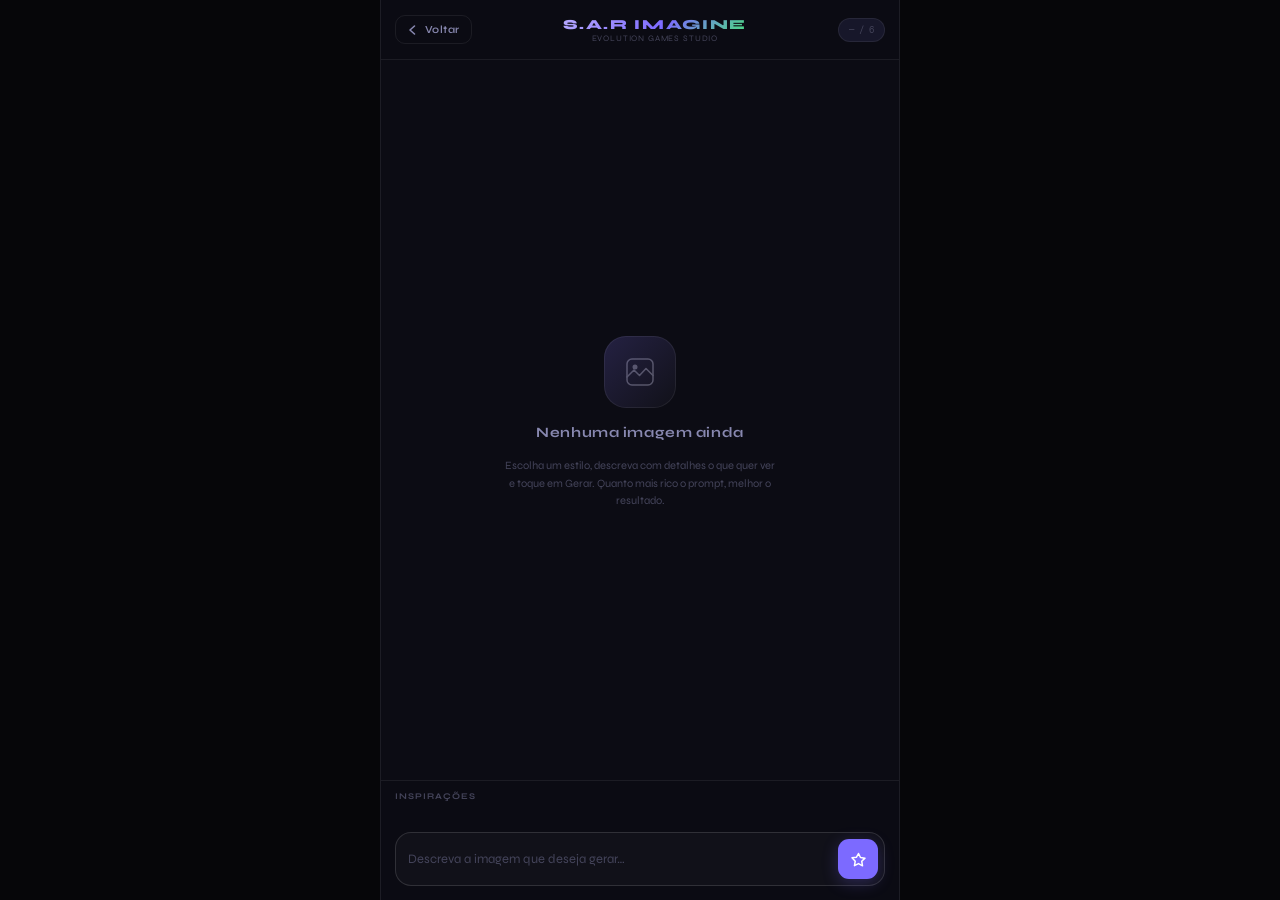
==== commit 4cd1f7e9: "Add files via upload" ====
--- a/imagine.html
+++ b/imagine.html
@@ -473,7 +473,14 @@
   <div class="toast" id="toast"></div>
 </div>
 
-<script>
+<script type="importmap">
+{
+  "imports": {
+    "@google/genai": "https://esm.run/@google/genai"
+  }
+}
+</script>
+<script type="module">
 /* ====================================================
    S.A.R Imagine — gerador de imagens
    Evolution Games Studio
@@ -600,17 +607,31 @@
   });
 }
 
-/* ---------- PROMPT NEGATIVO (oculto, automático) ---------- */
-const NEGATIVE_PROMPT = "blurry, deformed, ugly, low quality, pixelated, distorted anatomy, extra limbs, disfigured, mutated, bad proportions, out of focus, overexposed, watermark, text, logo, signature, artifacts, noise, grain, worst quality, low resolution, jpeg artifacts, duplicate, cloned faces, bad hands, missing fingers, extra fingers, fused fingers, long neck, cropped, frame, border";
-
-/* ---------- BUILD URL ---------- */
-function buildURL(texto) {
+/* ---------- GEMINI SDK — chave em ROT13 ---------- */
+import { GoogleGenAI } from "@google/genai";
+
+function rot13(s) {
+  return s.replace(/[A-Za-z]/g, c => {
+    const b = c <= 'Z' ? 65 : 97;
+    return String.fromCharCode(((c.charCodeAt(0) - b + 13) % 26) + b);
+  });
+}
+// Chave ROT13 — substitua pelo valor codificado da sua chave real
+const _GK = rot13("ND.No8EA6W8qV1_IVJ28Nh4VnZ7tfYgu1EH7TCmYcEBVR5SVnRSED");   // ← coloque aqui sua chave Google em ROT13
+
+async function gerarImagemGemini(texto) {
   const estilo = ESTILOS.find(e => e.id === estiloAtivo);
   const promptFinal = texto + (estilo?.sufixo || "");
-  const seed = Math.floor(Math.random() * 999999);
-  const models = ["flux", "flux-realism", "flux-cablyai", "turbo"];
-  const model = models[Math.floor(Math.random()*models.length)];
-  return `https://image.pollinations.ai/prompt/${encodeURIComponent(promptFinal)}?width=${resW}&height=${resH}&seed=${seed}&model=${model}&nologo=true&enhance=true&safe=false&negative_prompt=${encodeURIComponent(NEGATIVE_PROMPT)}`;
+  const ai = new GoogleGenAI({ apiKey: _GK });
+  const resp = await ai.models.generateContent({
+    model: "gemini-2.0-flash-preview-image-generation",
+    contents: promptFinal,
+    config: { responseModalities: ["IMAGE", "TEXT"] }
+  });
+  const parts = resp?.candidates?.[0]?.content?.parts || [];
+  const imgPart = parts.find(p => p.inlineData?.mimeType?.startsWith("image/"));
+  if (!imgPart) throw new Error("Sem imagem na resposta");
+  return `data:${imgPart.inlineData.mimeType};base64,${imgPart.inlineData.data}`;
 }
 
 /* ---------- DOWNLOAD REAL (fetch + blob) ---------- */
@@ -618,13 +639,21 @@
   btn.disabled = true;
   btn.innerHTML = `<svg width="14" height="14" viewBox="0 0 14 14" fill="none" style="animation:skSpin .8s linear infinite"><circle cx="7" cy="7" r="5.5" stroke="currentColor" stroke-width="1.5" stroke-dasharray="20 14"/></svg> Baixando…`;
   try {
-    const resp = await fetch(url, { mode: "cors" });
-    if (!resp.ok) throw new Error("fetch failed");
-    const blob = await resp.blob();
-    const blobUrl = URL.createObjectURL(blob);
+    let blobUrl;
+    if (url.startsWith("data:")) {
+      // Base64 data URL (Gemini) — converte direto para blob
+      const res = await fetch(url);
+      const blob = await res.blob();
+      blobUrl = URL.createObjectURL(blob);
+    } else {
+      const resp = await fetch(url, { mode: "cors" });
+      if (!resp.ok) throw new Error("fetch failed");
+      const blob = await resp.blob();
+      blobUrl = URL.createObjectURL(blob);
+    }
     const a = document.createElement("a");
     a.href = blobUrl;
-    a.download = `SAR_imagine_${Date.now()}.jpg`;
+    a.download = `SAR_imagine_${Date.now()}.png`;
     document.body.appendChild(a);
     a.click();
     document.body.removeChild(a);
@@ -637,9 +666,8 @@
       btn.innerHTML = `<svg width="14" height="14" viewBox="0 0 14 14" fill="none"><path d="M7 1v8M4.5 6.5L7 9l2.5-2.5M1.5 12h11" stroke="currentColor" stroke-width="1.5" stroke-linecap="round" stroke-linejoin="round"/></svg> Baixar`;
     }, 3000);
   } catch {
-    // fallback: link direto
     const a = document.createElement("a");
-    a.href = url; a.download = `SAR_imagine_${Date.now()}.jpg`; a.target="_blank";
+    a.href = url; a.download = `SAR_imagine_${Date.now()}.png`; a.target="_blank";
     a.click();
     btn.disabled = false;
     btn.innerHTML = `<svg width="14" height="14" viewBox="0 0 14 14" fill="none"><path d="M7 1v8M4.5 6.5L7 9l2.5-2.5M1.5 12h11" stroke="currentColor" stroke-width="1.5" stroke-linecap="round" stroke-linejoin="round"/></svg> Baixar`;
@@ -829,7 +857,6 @@
   // Melhora o prompt antes de gerar
   showToast("✨ Melhorando prompt…", "");
   const txtMelhorado = await melhorarPrompt(txt);
-  const url = buildURL(txtMelhorado);
 
   removerCardAtual(() => {
     emptyState.style.display = "none";
@@ -838,31 +865,27 @@
     gallery.scrollTop = gallery.scrollHeight;
     animarProgresso(sk);
 
-    const img = new Image();
-    img.onload = () => {
+    gerarImagemGemini(txtMelhorado).then(dataUrl => {
       consumir(); atualizarQuotaUI();
-      // Completa progresso antes de revelar
       const bar = sk.querySelector("#skBar");
       const lbl = sk.querySelector("#skLabel");
       if (bar) bar.style.width = "100%";
       if (lbl) lbl.textContent = "Pronto!";
 
       setTimeout(() => {
-        const card = criarCard(url, txtMelhorado, estiloUsado, ar);
+        const card = criarCard(dataUrl, txtMelhorado, estiloUsado, ar);
         sk.replaceWith(card); cardAtual = card;
         gallery.scrollTop = gallery.scrollHeight;
         promptEl.value = "";
         gerando = false; promptEl.disabled = false; atualizarQuotaUI(); promptEl.focus();
         showToast("Imagem gerada!", "success");
       }, 350);
-    };
-    img.onerror = () => {
+    }).catch(err => {
       sk.remove();
       if (!cardAtual) emptyState.style.display = "";
-      showToast("Erro ao gerar. Tente novamente.", "error");
+      showToast("Erro: " + (err.message || "Tente novamente."), "error");
       gerando = false; promptEl.disabled = false; atualizarQuotaUI();
-    };
-    img.src = url;
+    });
   });
 }
 
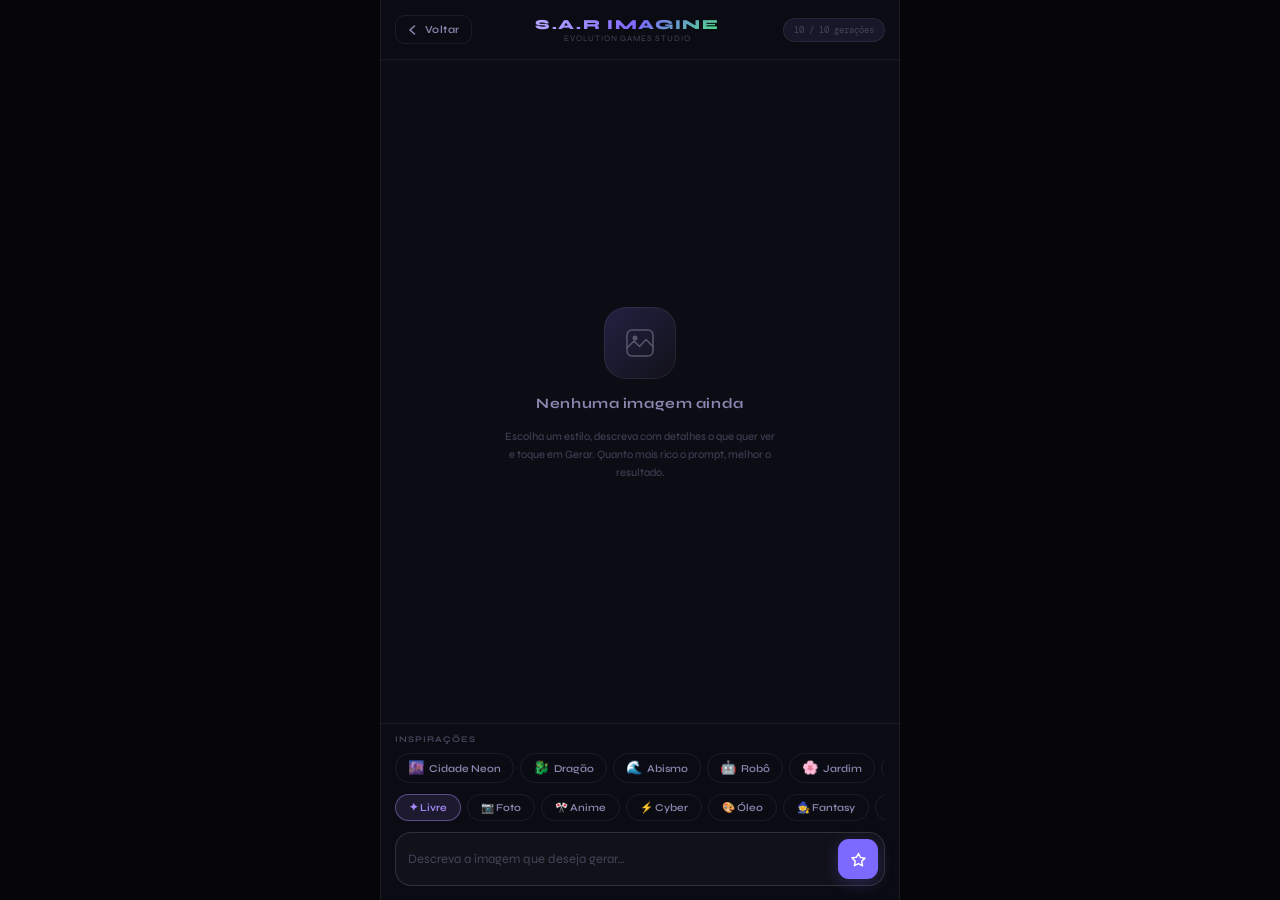
==== commit 7c55adc2: "Add files via upload" ====
--- a/imagine.html
+++ b/imagine.html
@@ -473,14 +473,7 @@
   <div class="toast" id="toast"></div>
 </div>
 
-<script type="importmap">
-{
-  "imports": {
-    "@google/genai": "https://esm.run/@google/genai"
-  }
-}
-</script>
-<script type="module">
+<script>
 /* ====================================================
    S.A.R Imagine — gerador de imagens
    Evolution Games Studio
@@ -514,7 +507,7 @@
 
 /* ---------- QUOTA ---------- */
 const LS_QUOTA  = "sar_img_quota_v3";
-const LIMITE    = 6;
+const LIMITE    = 10;
 const JANELA_MS = 60 * 60 * 1000;
 function quotaVazia()   { return { usado:0, inicio:Date.now() }; }
 function carregarQuota() {
@@ -607,31 +600,24 @@
   });
 }
 
-/* ---------- GEMINI SDK — chave em ROT13 ---------- */
-import { GoogleGenAI } from "@google/genai";
-
+/* ---------- ROT13 ---------- */
 function rot13(s) {
   return s.replace(/[A-Za-z]/g, c => {
     const b = c <= 'Z' ? 65 : 97;
     return String.fromCharCode(((c.charCodeAt(0) - b + 13) % 26) + b);
   });
 }
-// Chave ROT13 — substitua pelo valor codificado da sua chave real
-const _GK = rot13("ND.No8EA6W8qV1_IVJ28Nh4VnZ7tfYgu1EH7TCmYcEBVR5SVnRSED");   // ← coloque aqui sua chave Google em ROT13
-
+
+/* ---------- GERAR COM POLLINATIONS ---------- */
 async function gerarImagemGemini(texto) {
   const estilo = ESTILOS.find(e => e.id === estiloAtivo);
   const promptFinal = texto + (estilo?.sufixo || "");
-  const ai = new GoogleGenAI({ apiKey: _GK });
-  const resp = await ai.models.generateContent({
-    model: "gemini-2.0-flash-preview-image-generation",
-    contents: promptFinal,
-    config: { responseModalities: ["IMAGE", "TEXT"] }
-  });
-  const parts = resp?.candidates?.[0]?.content?.parts || [];
-  const imgPart = parts.find(p => p.inlineData?.mimeType?.startsWith("image/"));
-  if (!imgPart) throw new Error("Sem imagem na resposta");
-  return `data:${imgPart.inlineData.mimeType};base64,${imgPart.inlineData.data}`;
+
+  const encodedPrompt = encodeURIComponent(promptFinal);
+  const seed = Date.now();
+
+  // Pollinations direto
+  return `https://image.pollinations.ai/prompt/${encodedPrompt}?seed=${seed}&model=turbo`;
 }
 
 /* ---------- DOWNLOAD REAL (fetch + blob) ---------- */
